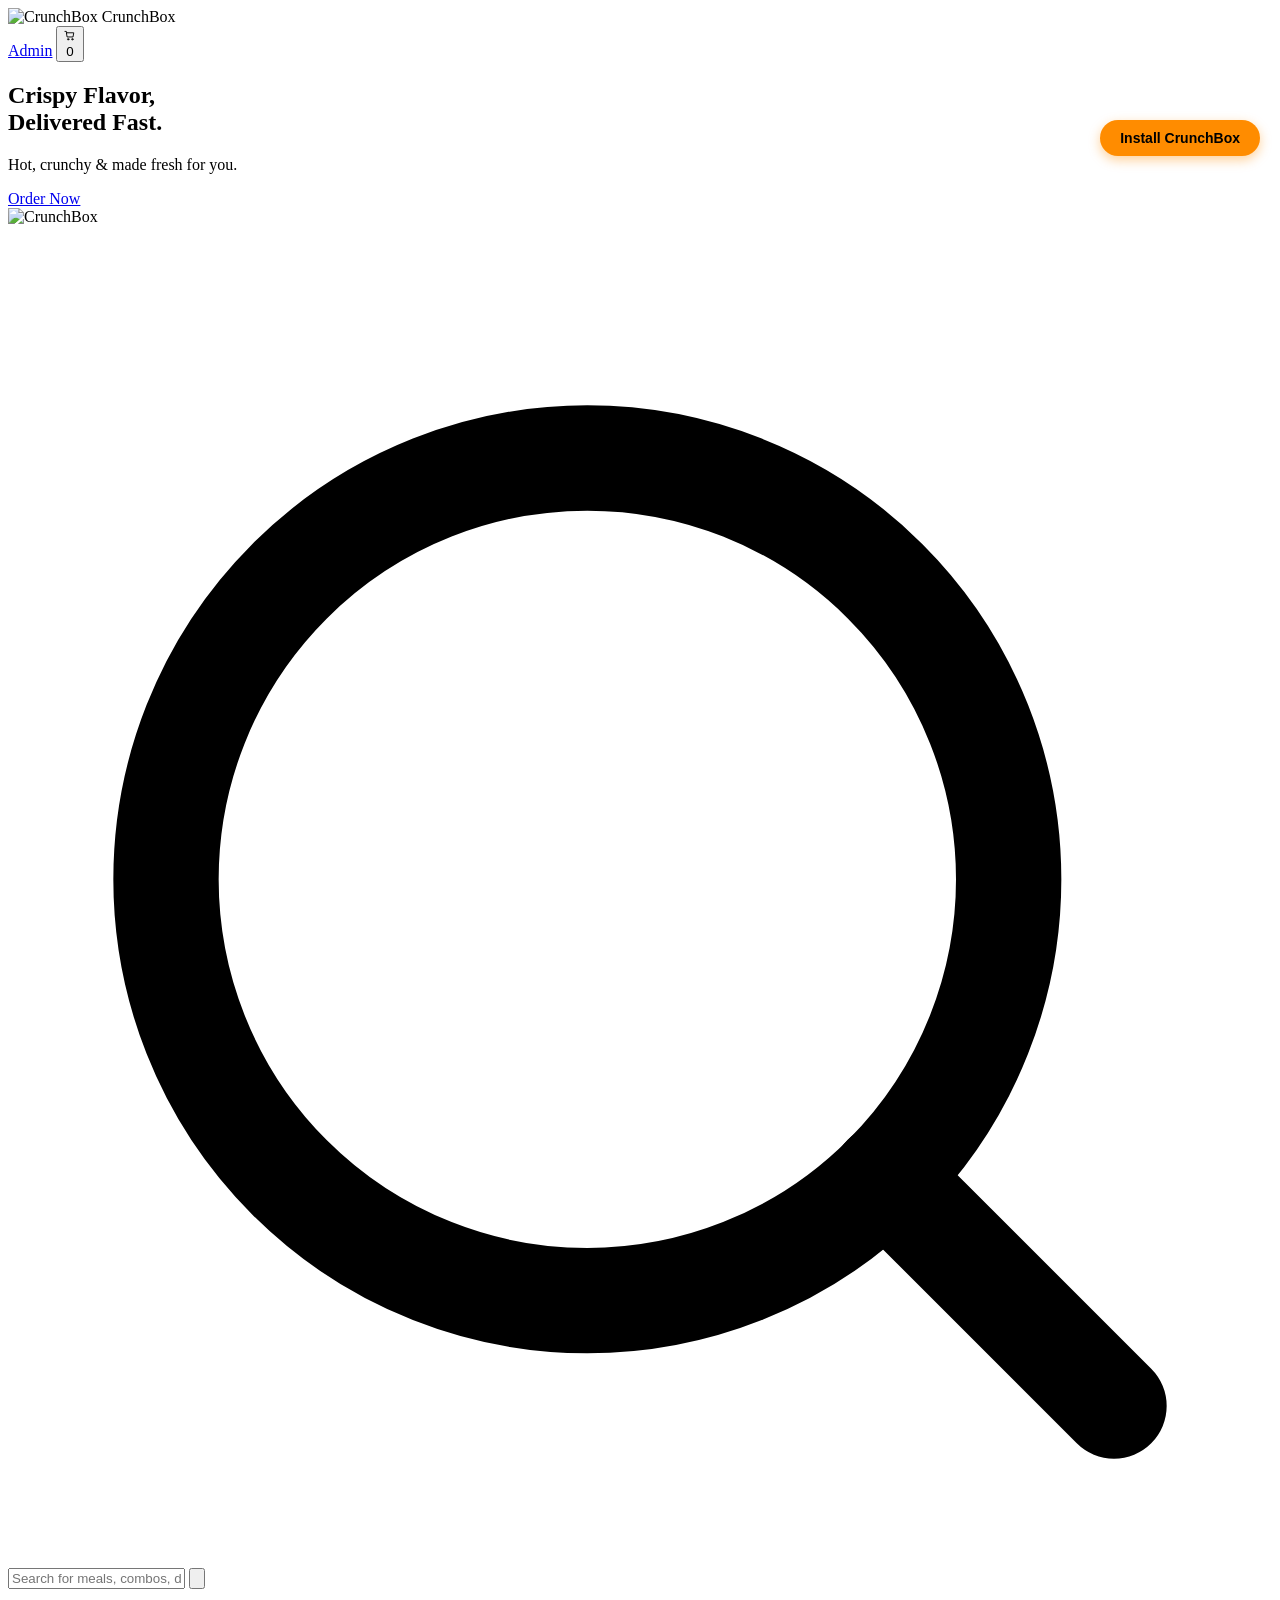
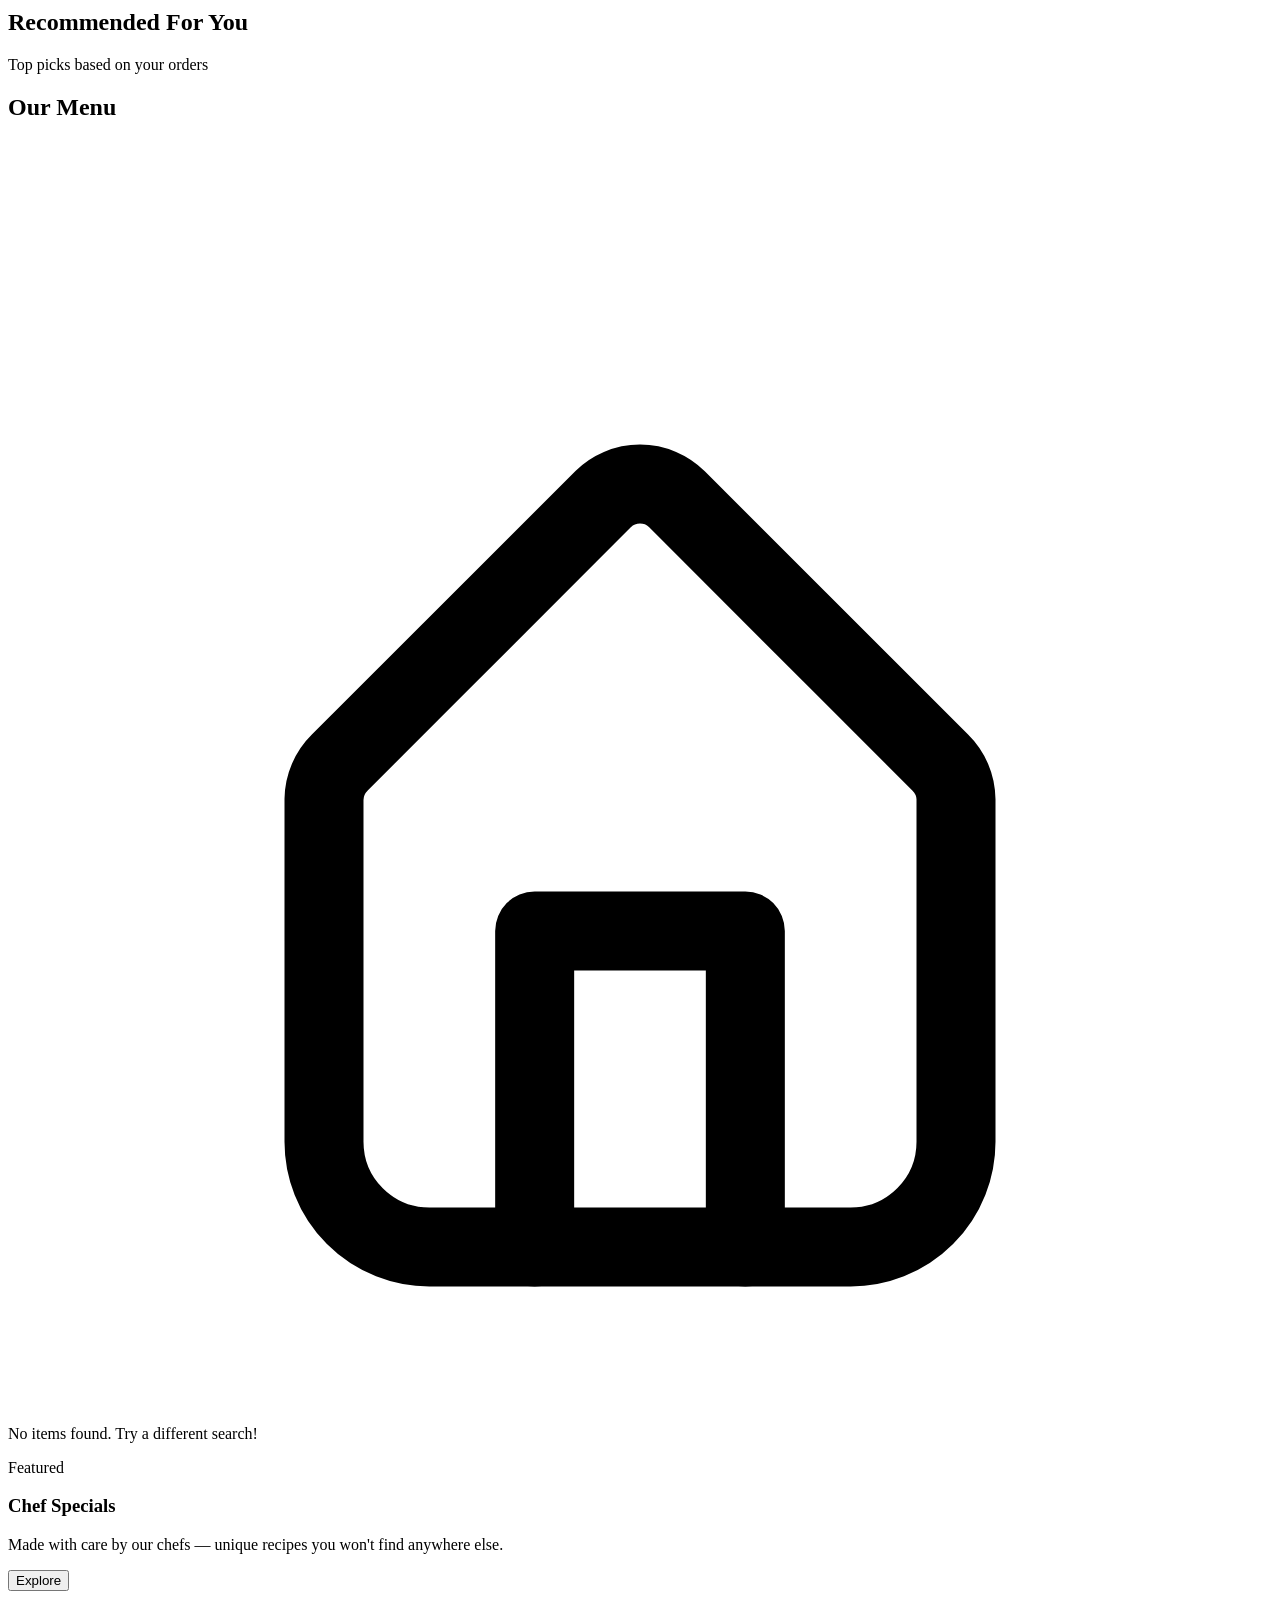
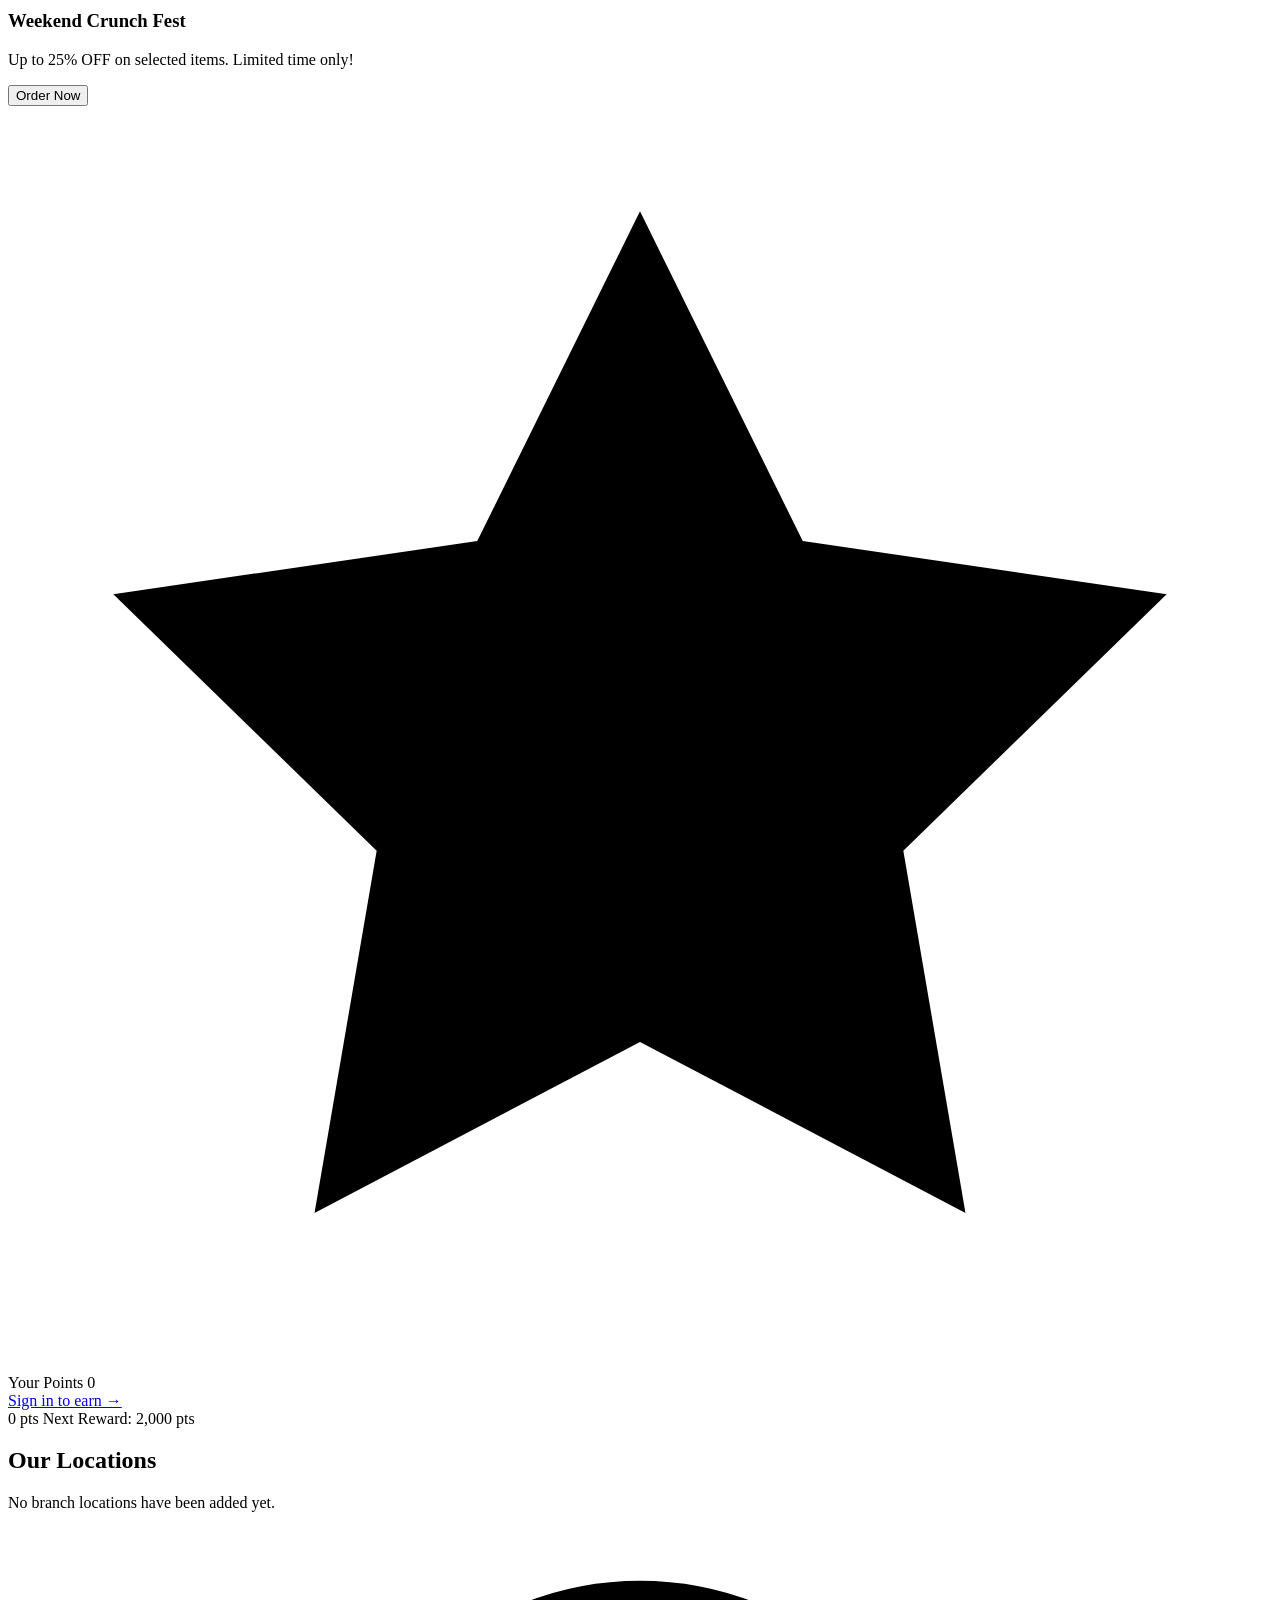
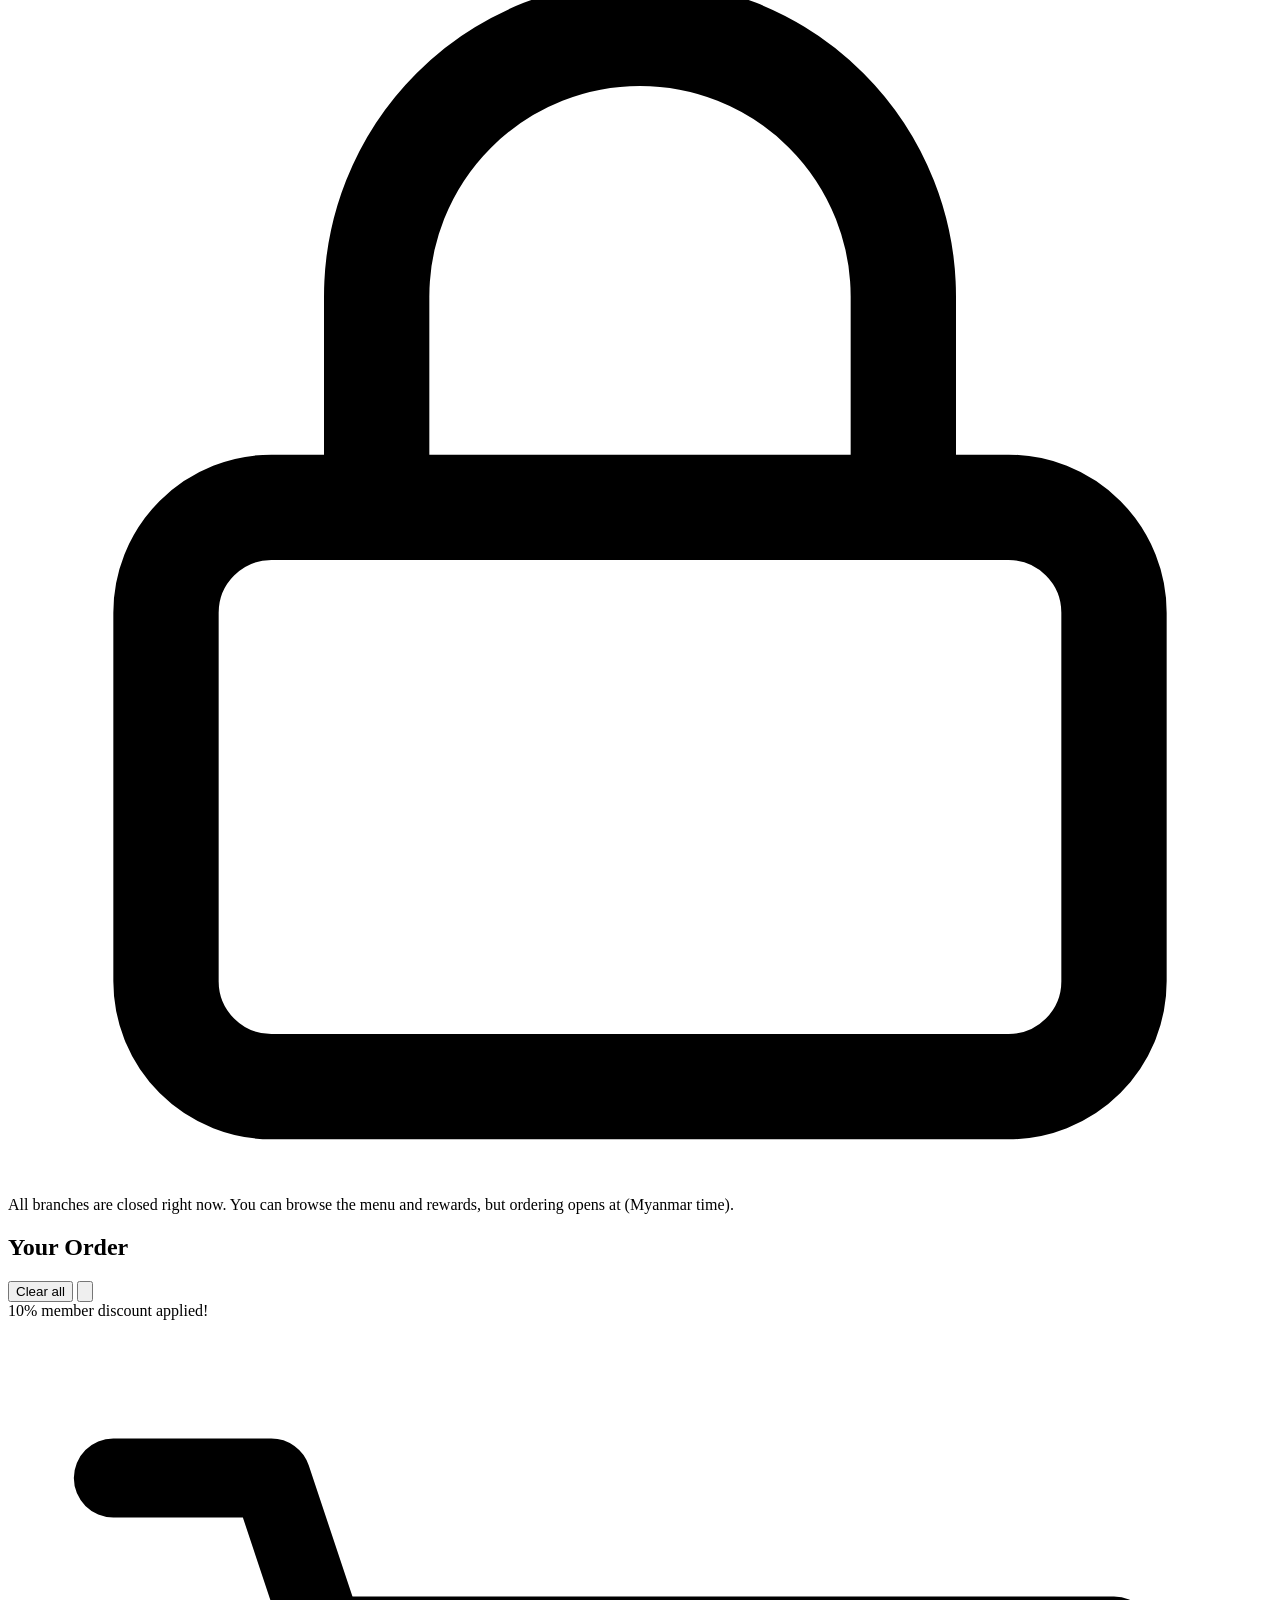
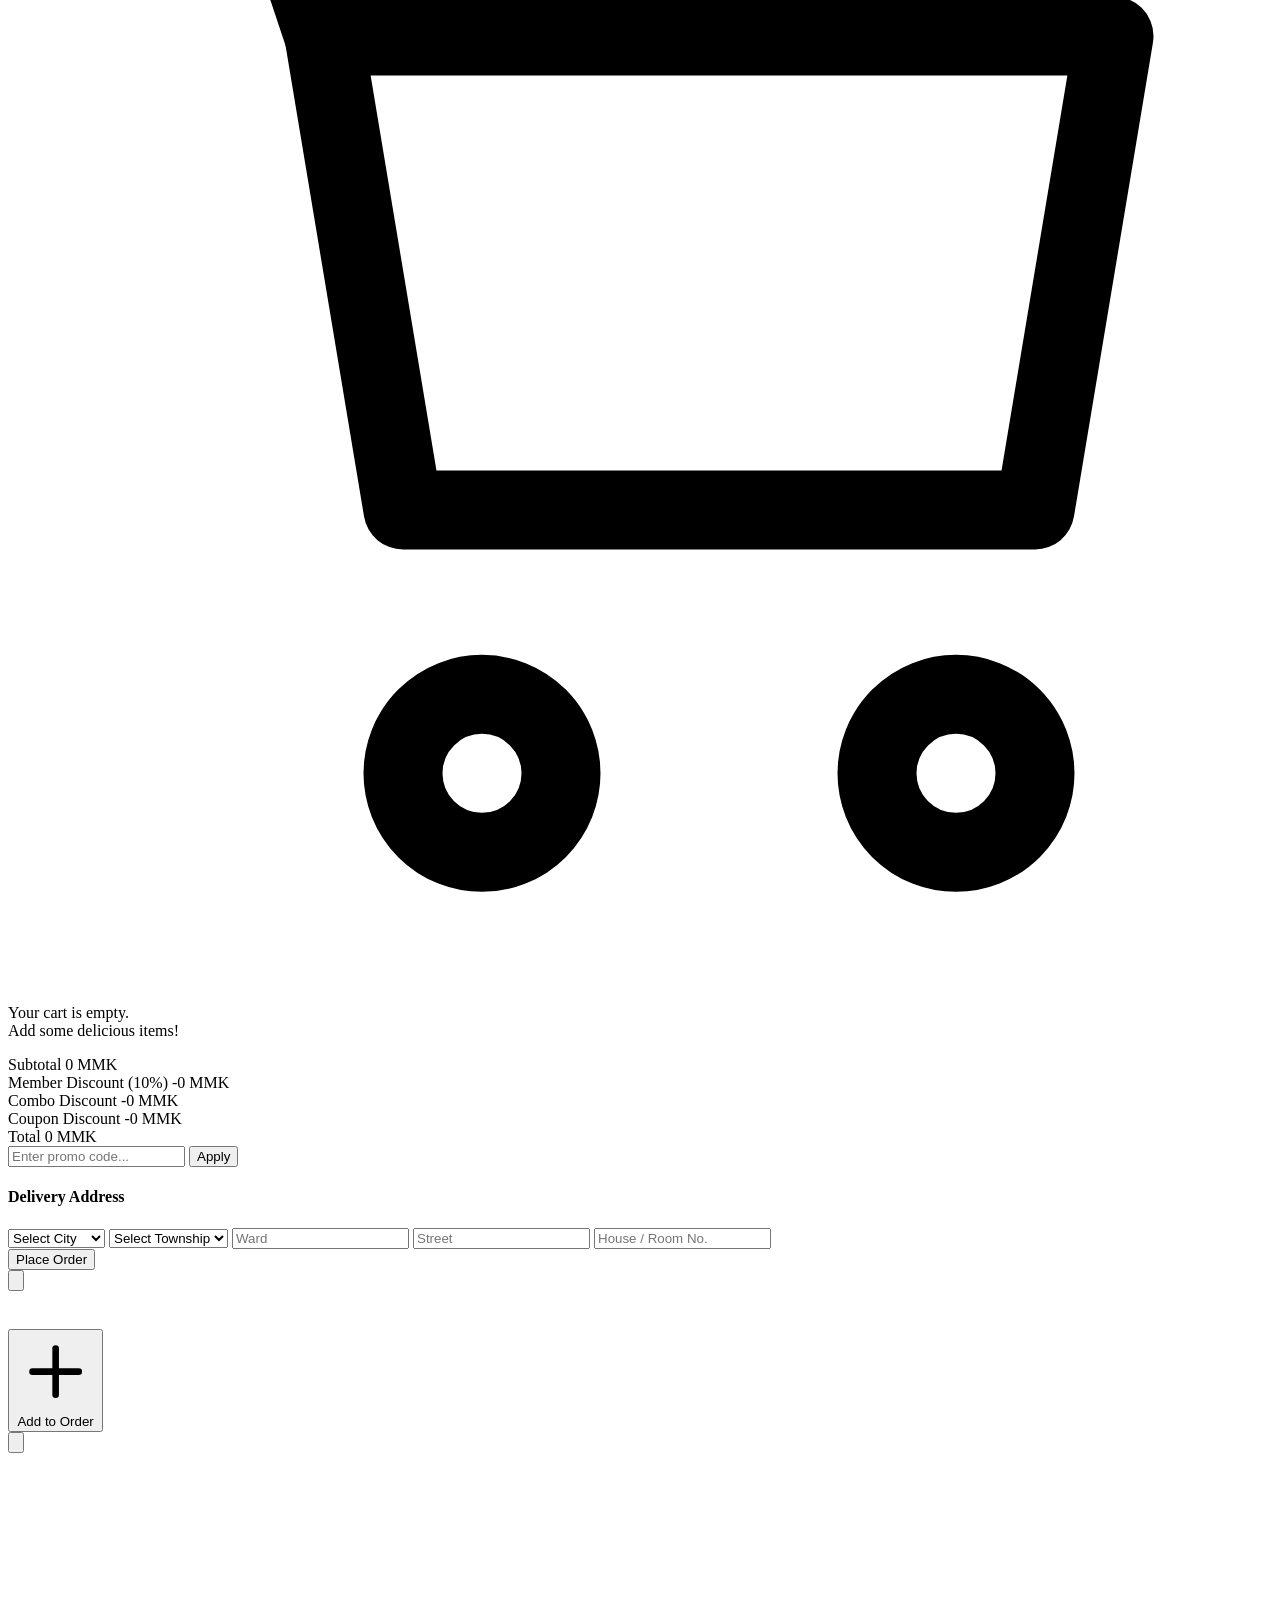
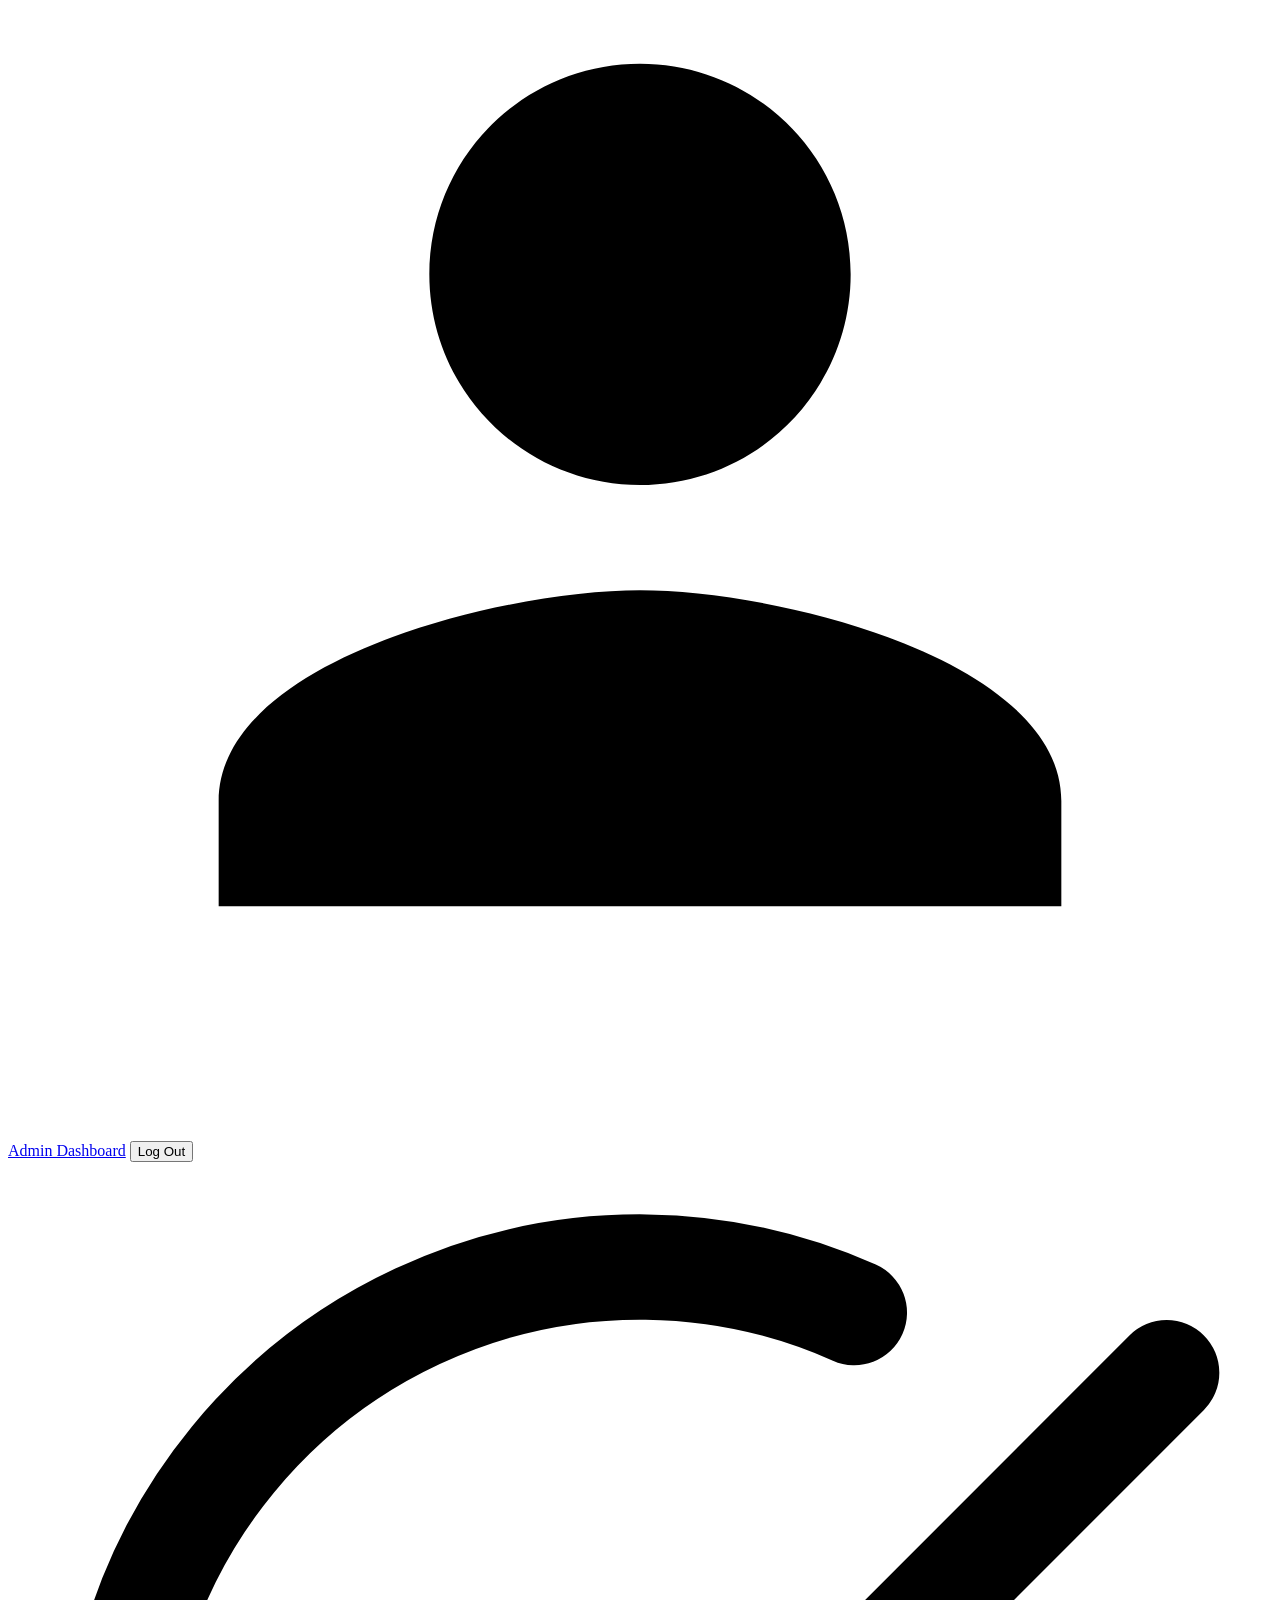
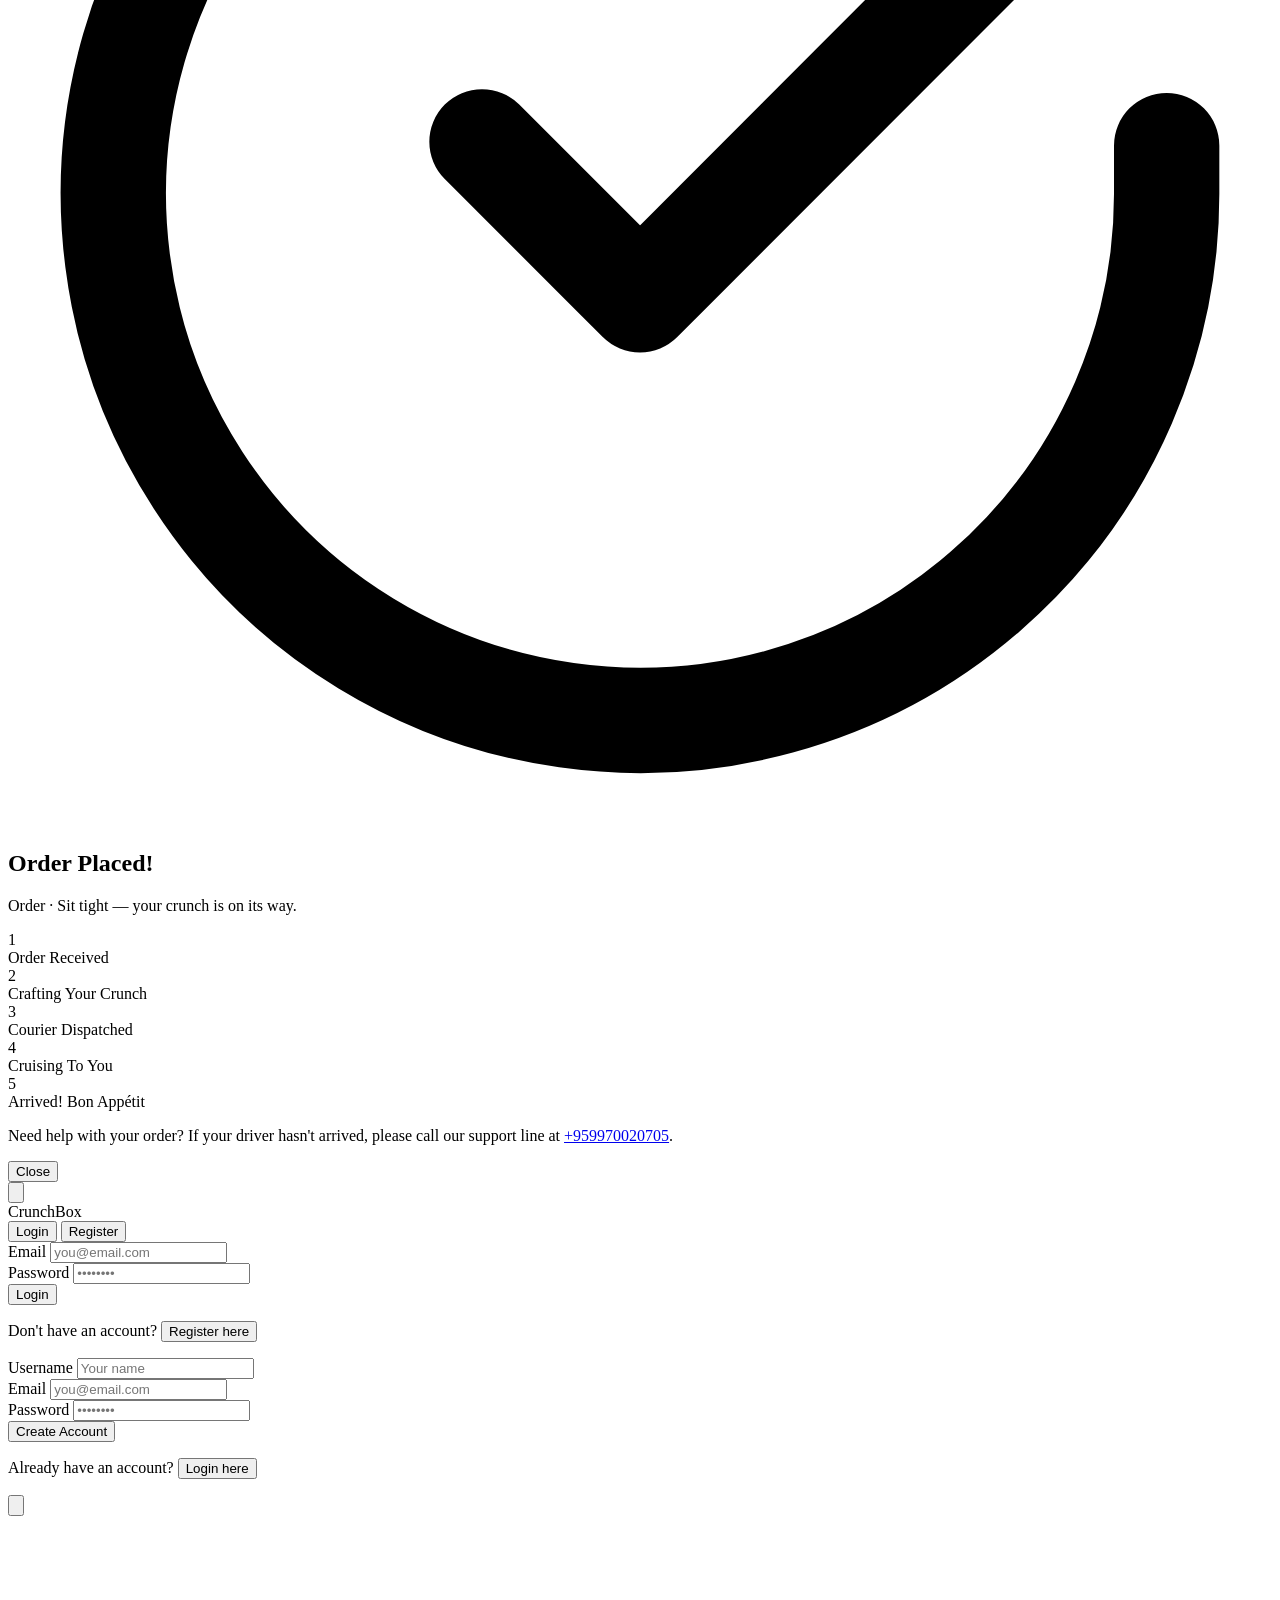
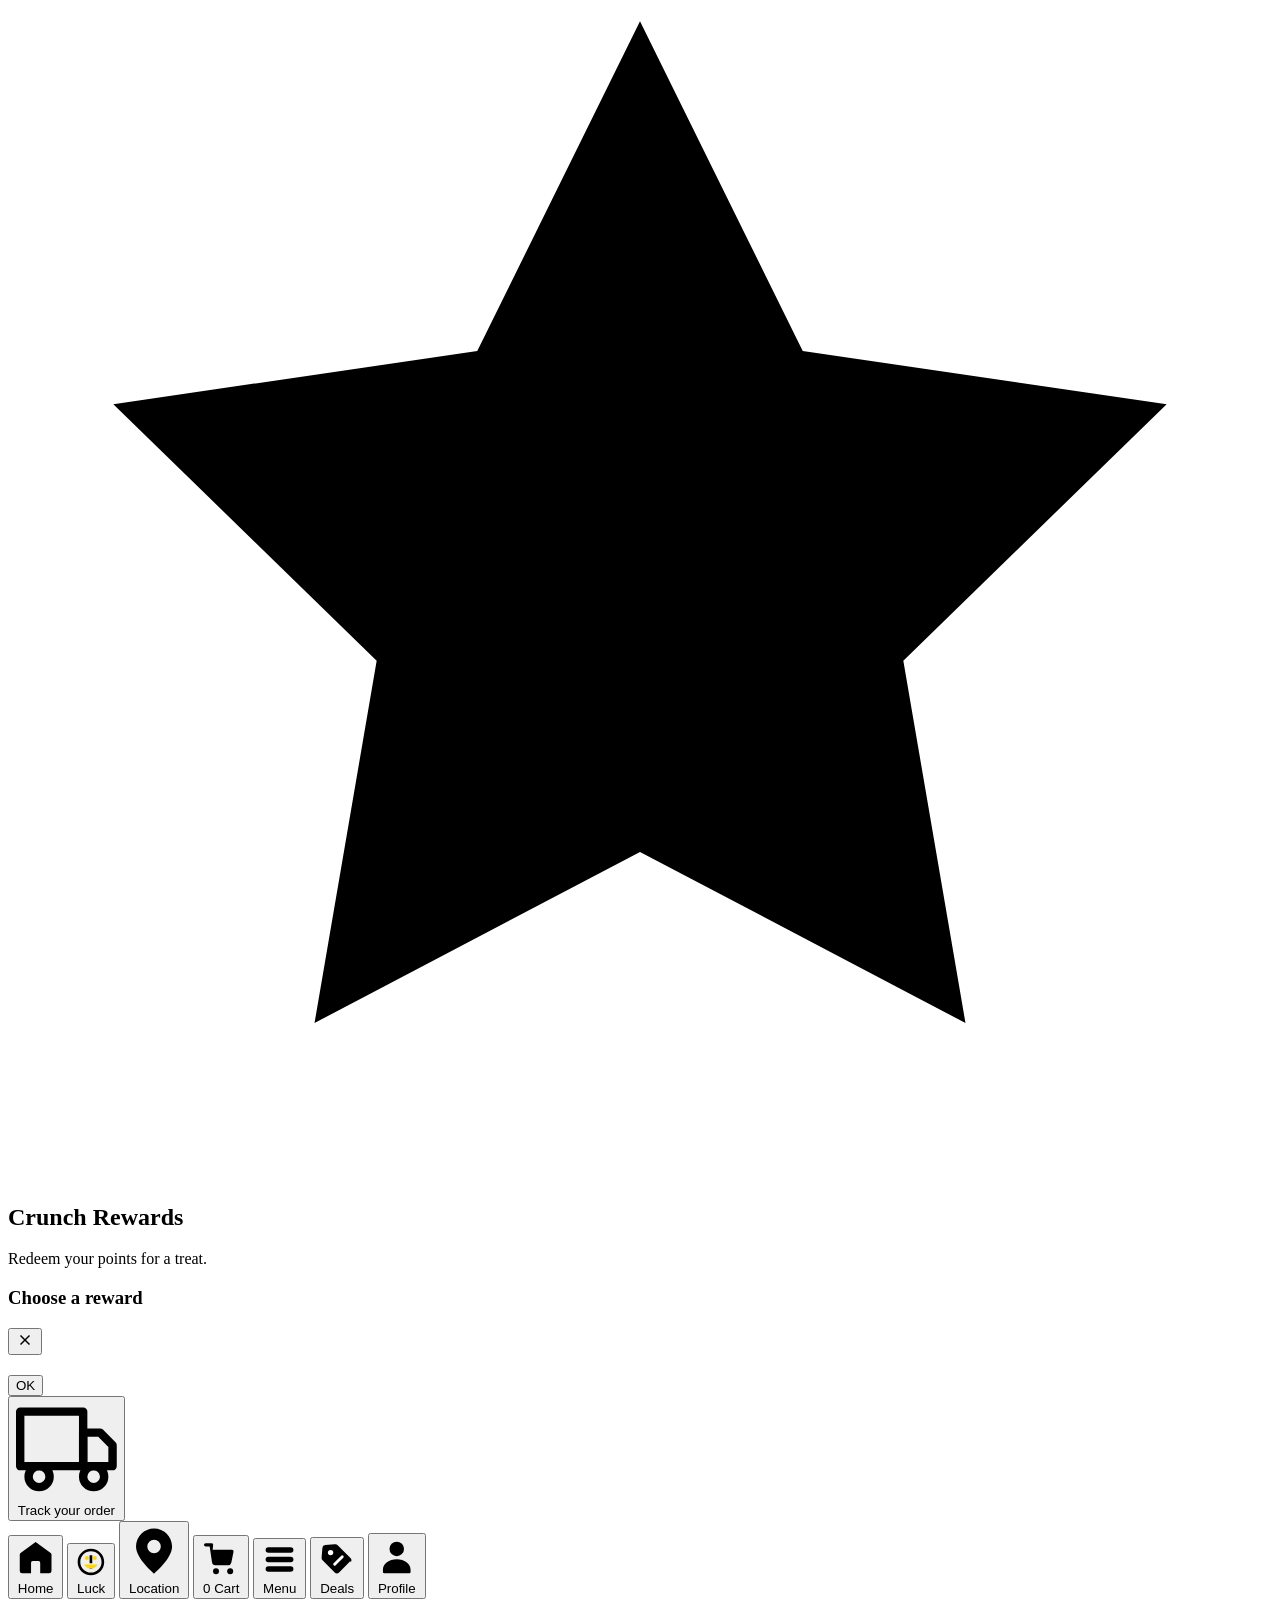
==== my-food-app/frontend/templates/index.html @ 40b413ca "Redesign mobile nav icons: filled style, Deals as true discount tag" ====
<!DOCTYPE html>
<html lang="en">

<head>
  <meta charset="UTF-8" />
  <meta name="viewport" content="width=device-width, initial-scale=1.0" />
  <title>CrunchBox - Crispy Flavor, Delivered Fast</title>
  <link rel="preconnect" href="https://fonts.googleapis.com" />
  <link rel="preconnect" href="https://fonts.gstatic.com" crossorigin />
  <link
    href="https://fonts.googleapis.com/css2?family=Outfit:wght@400;500;600;700;800;900&family=Poppins:wght@400;500;600;700;800&display=swap"
    rel="stylesheet" />
  <link rel="stylesheet" href="/static/css/main.css?v=13" />
  <link rel="stylesheet" href="/static/css/components.css?v=7" />
  <link rel="stylesheet" href="/static/css/storefront-customization.css?v=7" />
  <link rel="stylesheet" href="/static/css/brand-theme.css?v=13" />
  <link rel="icon" type="image/svg+xml" href="/static/images/icons/crunchbox-logo.svg" />
  <link rel="apple-touch-icon" href="/static/images/icons/icon-192x192.png" />
<link rel="manifest" href="/manifest.json" />
  <meta name="theme-color" content="#FF8C00" />
  <meta name="mobile-web-app-capable" content="yes" />
  <meta name="apple-mobile-web-app-capable" content="yes" />
  <meta name="apple-mobile-web-app-title" content="CrunchBox" />
  <meta name="apple-mobile-web-app-status-bar-style" content="default" />
</head>

<body>

  <!-- ═══════════════════════════════════════════════════
       TOP HEADER BAR
  ═══════════════════════════════════════════════════ -->
  <header class="app-header">
    <div class="shop-logo-area">
      <img id="shop-logo" alt="CrunchBox" src="/static/images/icons/crunchbox-logo.svg" />
      <span id="shop-name" class="shop-name-text" style="color: var(--white);">CrunchBox</span>
    </div>

    <div class="header-right">
      <a id="admin-dashboard-link" class="admin-shortcut hidden" href="/admin">Admin</a>
      <button id="cart-btn" class="cart-btn" aria-label="Open cart">
        <svg class="cart-icon" viewBox="0 0 24 24" fill="none" stroke="currentColor" stroke-width="2"
          stroke-linecap="round" stroke-linejoin="round">
          <path d="M6 6h15l-1.5 9h-12z"></path>
          <circle cx="9" cy="20" r="1.5"></circle>
          <circle cx="18" cy="20" r="1.5"></circle>
          <path d="M6 6L5 3H2"></path>
        </svg>
        <span class="cart-badge" id="cart-count">0</span>
      </button>
    </div>
  </header>

  <!-- ═══════════════════════════════════════════════════
       HERO SECTION
  ═══════════════════════════════════════════════════ -->
  <section class="hero-section" id="hero">
    <div class="hero-content">
      <div class="hero-text">
        <h1 class="hero-heading" id="hero-heading">
          Crispy Flavor,<br />Delivered Fast.
        </h1>
        <p class="hero-subtext" id="hero-subtext">Hot, crunchy &amp; made fresh for you.</p>
        <a href="#menu-section" class="btn-order-now hero-cta" id="order-now-btn">
          Order Now
        </a>
      </div>
      <div class="hero-logo-wrap" id="hero-logo-wrap">
        <img src="/static/images/icons/crunchbox-logo.svg" alt="CrunchBox" class="hero-logo" id="hero-logo" />
        <div class="hero-glow"></div>
      </div>
    </div>
    <div class="hero-wave">
      <svg viewBox="0 0 1440 80" xmlns="http://www.w3.org/2000/svg" preserveAspectRatio="none">
        <path d="M0,40 C360,80 1080,0 1440,40 L1440,80 L0,80 Z" fill="#ffffff" />
      </svg>
    </div>
  </section>

  <!-- ═══════════════════════════════════════════════════
       SEARCH BAR
  ═══════════════════════════════════════════════════ -->
  <div class="search-container" id="search-container">
    <div class="search-pill">
      <svg class="search-icon-left" viewBox="0 0 24 24" fill="none" stroke="currentColor" stroke-width="2"
        stroke-linecap="round" stroke-linejoin="round">
        <circle cx="11" cy="11" r="8"></circle>
        <path d="m21 21-4.35-4.35"></path>
      </svg>
      <input id="search-input" type="text" placeholder="Search for meals, combos, drinks..." autocomplete="off" />
      <button class="search-filter-btn" id="filter-btn" aria-label="Filter">
        <svg viewBox="0 0 24 24" fill="none" stroke="currentColor" stroke-width="2" stroke-linecap="round"
          stroke-linejoin="round">
          <path d="M22 3H2l8 9.46V19l4 2v-8.54L22 3z"></path>
        </svg>
      </button>
    </div>
  </div>

  <!-- ═══════════════════════════════════════════════════
       RECOMMENDED SECTION (above tabs)
  ═══════════════════════════════════════════════════ -->
  <section class="recommended-section" id="recommended-section">
    <div class="section-header">
      <h2 class="section-title">Recommended For You</h2>
      <span class="section-subtitle">Top picks based on your orders</span>
    </div>
    <div class="recommended-grid" id="recommended-grid"></div>
  </section>

  <!-- ═══════════════════════════════════════════════════
       CATEGORY TABS
  ═══════════════════════════════════════════════════ -->
  <div class="category-tabs-wrap">
    <div class="category-tabs" id="category-tabs">
      <div class="tab-skeleton"></div>
      <div class="tab-skeleton"></div>
      <div class="tab-skeleton"></div>
      <div class="tab-skeleton"></div>
    </div>
  </div>

  <!-- ═══════════════════════════════════════════════════
       MENU SECTION
  ═══════════════════════════════════════════════════ -->
  <section class="menu-section" id="menu-section">
    <div class="section-header">
      <h2 class="section-title">Our Menu</h2>
      <span class="section-subtitle" id="menu-count-label"></span>
    </div>
    <!-- Playlists (sub-tab slideshows) injected here -->
    <div id="playlists-container"></div>
    <div class="menu-grid" id="menu-grid">
      <div class="menu-card-skeleton"></div>
      <div class="menu-card-skeleton"></div>
      <div class="menu-card-skeleton"></div>
      <div class="menu-card-skeleton"></div>
    </div>
    <div class="no-results hidden" id="no-results">
      <svg class="no-results-icon" viewBox="0 0 24 24" fill="none" stroke="currentColor" stroke-width="1.5"
        stroke-linecap="round" stroke-linejoin="round">
        <path d="M8 21h8a2 2 0 0 0 2-2v-6.5a1 1 0 0 0-.3-.7l-5-5a1 1 0 0 0-1.4 0l-5 5a1 1 0 0 0-.3.7V19a2 2 0 0 0 2 2z">
        </path>
        <path d="M10 21v-6h4v6"></path>
      </svg>
      <p>No items found. Try a different search!</p>
    </div>
  </section>

  <!-- ═══════════════════════════════════════════════════
       PROMOTIONAL BANNERS
  ═══════════════════════════════════════════════════ -->
  <section class="promo-section">
    <div class="promo-card promo-card--dark" id="featured-promo-card">
      <div class="promo-text">
        <span class="promo-eyebrow">Featured</span>
        <h3 class="promo-title" id="featured-promo-title">Chef Specials</h3>
        <p class="promo-desc" id="featured-promo-text">Made with care by our chefs — unique recipes you won't find
          anywhere else.</p>
        <button class="btn-secondary promo-btn"
          onclick="document.getElementById('search-input').value='special'; document.getElementById('search-input').dispatchEvent(new Event('input'))">Explore</button>
      </div>
    </div>
    <div class="promo-card promo-card--orange" id="deal-promo-card">
      <h3 class="promo-title promo-title--white" id="deal-promo-title">Weekend Crunch Fest</h3>
      <p class="promo-desc promo-desc--white" id="deal-promo-text">Up to 25% OFF on selected items. Limited time only!
      </p>
      <button class="btn-dark promo-btn" id="deal-promo-button">Order Now</button>
    </div>
  </section>

  <!-- ═══════════════════════════════════════════════════
       REWARDS PANEL
  ═══════════════════════════════════════════════════ -->
  <div class="rewards-panel" id="rewards-panel">
    <div class="rewards-top">
      <div class="rewards-left">
        <svg class="rewards-star" viewBox="0 0 24 24" fill="currentColor">
          <path d="M12 2l3.09 6.26L22 9.27l-5 4.87 1.18 6.88L12 17.77l-6.18 3.25L7 14.14 2 9.27l6.91-1.01L12 2z" />
        </svg>
        <div class="rewards-info">
          <span class="rewards-label">Your Points</span>
          <span class="rewards-points" id="rewards-points">0</span>
        </div>
      </div>
      <a href="#" class="rewards-link" id="view-rewards-link">Sign in to earn →</a>
    </div>
    <div class="rewards-progress-wrap">
      <div class="progress-bar-track">
        <div class="progress-bar-fill" id="rewards-fill" style="width: 0%"></div>
      </div>
      <div class="rewards-milestone">
        <span class="rewards-current" id="rewards-current-label">0 pts</span>
        <span class="rewards-next" id="rewards-next-label">Next Reward: 2,000 pts</span>
      </div>
    </div>
  </div>

  <!-- ═══════════════════════════════════════════════════
       STORE LOCATIONS
  ═══════════════════════════════════════════════════ -->
  <section class="store-locations-section" id="store-locations-section">
    <div class="section-header">
      <h2 class="section-title">Our Locations</h2>
      <span class="section-subtitle" id="locations-count-label"></span>
    </div>
    <div class="store-locations-grid" id="store-locations-grid"></div>
    <p class="store-locations-empty hidden" id="store-locations-empty">No branch locations have been added yet.</p>
    <p class="store-locations-closed-note hidden" id="closed-ordering-note">
      <svg viewBox="0 0 24 24" fill="none" stroke="currentColor" stroke-width="2" stroke-linecap="round"
        stroke-linejoin="round">
        <rect x="3" y="11" width="18" height="11" rx="2" ry="2"></rect>
        <path d="M7 11V7a5 5 0 0 1 10 0v4"></path>
      </svg>
      All branches are closed right now. You can browse the menu and rewards, but ordering opens at <span
        id="closed-opens-at"></span> (Myanmar time).
    </p>
  </section>

  <!-- ═══════════════════════════════════════════════════
       CART SIDEBAR / DRAWER
  ═══════════════════════════════════════════════════ -->
  <div class="cart-overlay hidden" id="cart-overlay"></div>
  <div id="cart-sidebar" class="cart-sidebar hidden">
    <div class="cart-header">
      <h2 class="cart-title">Your Order</h2>
      <div class="cart-header-actions">
        <button class="cart-clear-btn" id="cart-clear-btn" type="button">Clear all</button>
        <button class="cart-close-btn" id="cart-close-btn" aria-label="Close cart">
          <svg viewBox="0 0 24 24" fill="none" stroke="currentColor" stroke-width="2" stroke-linecap="round"
            stroke-linejoin="round">
            <path d="M18 6 6 18"></path>
            <path d="m6 6 12 12"></path>
          </svg>
        </button>
      </div>
    </div>

    <div class="cart-scroll-area" id="cart-scroll-area">
      <div class="member-discount-note hidden" id="member-discount-note">
        10% member discount applied!
      </div>
      <div id="cart-items" class="cart-items-list">
        <div class="cart-empty" id="cart-empty">
          <svg class="cart-empty-icon" viewBox="0 0 24 24" fill="none" stroke="currentColor" stroke-width="1.5"
            stroke-linecap="round" stroke-linejoin="round">
            <path d="M6 6h15l-1.5 9h-12z"></path>
            <circle cx="9" cy="20" r="1.5"></circle>
            <circle cx="18" cy="20" r="1.5"></circle>
            <path d="M6 6L5 3H2"></path>
          </svg>
          <p>Your cart is empty.<br />Add some delicious items!</p>
        </div>
      </div>

      <div class="cart-summary" id="cart-summary">
        <div class="cart-summary-row">
          <span>Subtotal</span>
          <span id="cart-subtotal">0 MMK</span>
        </div>
        <div class="cart-summary-row discount-row hidden" id="member-discount-row">
          <span>Member Discount (10%)</span>
          <span id="member-discount-amt" class="text-success">-0 MMK</span>
        </div>
        <div class="cart-summary-row discount-row hidden" id="combo-discount-row">
          <span>Combo Discount</span>
          <span id="combo-discount-amt" class="text-success">-0 MMK</span>
        </div>
        <div class="cart-summary-row discount-row hidden" id="coupon-discount-row">
          <span>Coupon Discount</span>
          <span id="coupon-discount-amt" class="text-success">-0 MMK</span>
        </div>
        <div class="cart-summary-row cart-total-row">
          <span>Total</span>
          <span id="cart-total" class="cart-total-amt">0 MMK</span>
        </div>
      </div>

      <div class="coupon-section">
        <div class="coupon-input-wrap">
          <input id="coupon-input" type="text" placeholder="Enter promo code..." />
          <button class="btn-primary coupon-apply-btn" id="coupon-apply-btn">Apply</button>
        </div>
        <span class="coupon-status" id="coupon-status"></span>
      </div>

      <div class="address-section">
        <h4 class="address-title">Delivery Address</h4>
        <div class="address-selects">
          <select id="addr-city" class="addr-select">
            <option value="">Select City</option>
            <option value="Yangon">Yangon</option>
            <option value="Mandalay">Mandalay</option>
            <option value="Naypyidaw">Naypyidaw</option>
            <option value="Bago">Bago</option>
            <option value="Mawlamyine">Mawlamyine</option>
          </select>
          <select id="addr-township" class="addr-select">
            <option value="">Select Township</option>
          </select>
          <input id="addr-ward" type="text" class="addr-input" placeholder="Ward" maxlength="100" />
          <input id="addr-street" type="text" class="addr-input" placeholder="Street" maxlength="160" />
          <input id="addr-house" type="text" class="addr-input" placeholder="House / Room No." />
        </div>
      </div>
    </div>

    <button class="btn-primary checkout-btn" id="checkout-btn">
      Place Order
    </button>
  </div>

  <!-- ═══════════════════════════════════════════════════
       PRODUCT DETAIL MODAL
  ═══════════════════════════════════════════════════ -->
  <div id="product-modal" class="modal hidden">
    <div class="modal-backdrop" id="product-modal-backdrop"></div>
    <div class="modal-box product-modal-box">
      <button class="modal-close-x" id="product-modal-close-x" type="button" aria-label="Close">
        <svg viewBox="0 0 24 24" fill="none" stroke="currentColor" stroke-width="2" stroke-linecap="round"
          stroke-linejoin="round">
          <path d="M18 6 6 18"></path>
          <path d="m6 6 12 12"></path>
        </svg>
      </button>
      <div class="product-modal-media">
        <img id="product-modal-img" src="" alt="" />
      </div>
      <div class="product-modal-body">
        <div class="product-modal-badges" id="product-modal-badges"></div>
        <h2 class="product-modal-name" id="product-modal-name"></h2>
        <p class="product-modal-desc" id="product-modal-desc"></p>
        <div class="product-modal-meta">
          <span class="product-modal-price" id="product-modal-price"></span>
          <span class="product-modal-points" id="product-modal-points"></span>
        </div>
        <button class="btn-primary product-modal-add" id="product-modal-add" type="button">
          <svg viewBox="0 0 24 24" fill="none" stroke="currentColor" stroke-width="2" stroke-linecap="round"
            stroke-linejoin="round">
            <path d="M12 5v14"></path>
            <path d="M5 12h14"></path>
          </svg>
          Add to Order
        </button>
      </div>
    </div>
  </div>

  <!-- ═══════════════════════════════════════════════════
       PROFILE MODAL
  ═══════════════════════════════════════════════════ -->
  <div id="profile-modal" class="modal hidden">
    <div class="modal-backdrop" id="profile-modal-backdrop"></div>
    <div class="modal-box profile-modal-box">
      <button class="modal-close-x" id="profile-modal-close-x" type="button" aria-label="Close">
        <svg viewBox="0 0 24 24" fill="none" stroke="currentColor" stroke-width="2" stroke-linecap="round"
          stroke-linejoin="round">
          <path d="M18 6 6 18"></path>
          <path d="m6 6 12 12"></path>
        </svg>
      </button>
      <div class="profile-modal-header">
        <div class="profile-avatar">
          <svg viewBox="0 0 24 24" fill="currentColor">
            <path
              d="M12 12c2.21 0 4-1.79 4-4s-1.79-4-4-4-4 1.79-4 4 1.79 4 4 4zm0 2c-2.67 0-8 1.34-8 4v2h16v-2c0-2.66-5.33-4-8-4z" />
          </svg>
        </div>
        <h2 class="profile-username" id="profile-username"></h2>
        <p class="profile-email" id="profile-email"></p>
      </div>
      <div class="profile-stats" id="profile-stats"></div>
      <div class="profile-actions">
        <a href="/admin" class="btn-primary profile-admin-btn hidden" id="profile-admin-btn">Admin Dashboard</a>
        <button class="btn-secondary profile-logout-btn" id="profile-logout-btn" type="button">Log Out</button>
      </div>
    </div>
  </div>

  <!-- ═══════════════════════════════════════════════════
       ORDER CONFIRMATION MODAL
  ═══════════════════════════════════════════════════ -->
  <div id="order-modal" class="modal hidden">
    <div class="modal-backdrop" id="order-modal-backdrop"></div>
    <div class="modal-box order-modal-box">
      <div class="order-confirm-header">
        <div class="order-confirm-icon">
          <svg viewBox="0 0 24 24" fill="none" stroke="currentColor" stroke-width="2" stroke-linecap="round"
            stroke-linejoin="round">
            <path d="M22 11.08V12a10 10 0 1 1-5.93-9.14"></path>
            <polyline points="22 4 12 14.01 9 11.01"></polyline>
          </svg>
        </div>
        <h2 class="order-confirm-title">Order Placed!</h2>
        <p class="order-confirm-sub">Order <span id="order-modal-id"></span> · Sit tight — your crunch is on its way.
        </p>
      </div>
      <div class="order-track-stages" id="order-track-stages">
        <div class="stage-card" id="stage-1">
          <div class="stage-icon-circle">1</div>
          <div class="stage-connector"></div>
          <div class="stage-info">
            <span class="stage-title">Order Received</span>
          </div>
        </div>
        <div class="stage-card pending" id="stage-2">
          <div class="stage-icon-circle">2</div>
          <div class="stage-connector"></div>
          <div class="stage-info">
            <span class="stage-title">Crafting Your Crunch</span>
          </div>
        </div>
        <div class="stage-card pending" id="stage-3">
          <div class="stage-icon-circle">3</div>
          <div class="stage-connector"></div>
          <div class="stage-info">
            <span class="stage-title">Courier Dispatched</span>
          </div>
        </div>
        <div class="stage-card pending" id="stage-4">
          <div class="stage-icon-circle">4</div>
          <div class="stage-connector"></div>
          <div class="stage-info">
            <span class="stage-title">Cruising To You</span>
          </div>
        </div>
        <div class="stage-card pending" id="stage-5">
          <div class="stage-icon-circle">5</div>
          <div class="stage-connector stage-connector--last"></div>
          <div class="stage-info">
            <span class="stage-title">Arrived! Bon Appétit</span>
          </div>
        </div>
      </div>
      <div class="order-special-request hidden" id="order-special-request"></div>
      <div class="order-receipt-items" id="order-receipt-items"></div>
      <div class="order-support-box hidden" id="order-support-box">
        <p>Need help with your order? If your driver hasn't arrived, please call our support line at <a
            class="support-phone" href="tel:+959970020705">+959970020705</a>.</p>
      </div>
      <button class="btn-secondary order-modal-close" id="order-modal-close">Close</button>
    </div>
  </div>

  <!-- ═══════════════════════════════════════════════════
       AUTH MODAL
  ═══════════════════════════════════════════════════ -->
  <div id="auth-modal" class="modal hidden">
    <div class="modal-backdrop" id="auth-modal-backdrop"></div>
    <div class="modal-box auth-modal-box">
      <button class="modal-close-x" id="auth-modal-close-x" type="button" aria-label="Close">
        <svg viewBox="0 0 24 24" fill="none" stroke="currentColor" stroke-width="2" stroke-linecap="round"
          stroke-linejoin="round">
          <path d="M18 6 6 18"></path>
          <path d="m6 6 12 12"></path>
        </svg>
      </button>
      <div class="auth-logo">
        <span class="auth-logo-text">CrunchBox</span>
      </div>
      <div class="modal-tabs">
        <button class="modal-tab active" id="login-tab" data-tab="login">Login</button>
        <button class="modal-tab" id="register-tab" data-tab="register">Register</button>
      </div>

      <form class="auth-form" id="login-form">
        <div class="form-group">
          <label class="form-label" for="login-email">Email</label>
          <input class="form-input" id="login-email" type="email" placeholder="you@email.com" required />
        </div>
        <div class="form-group">
          <label class="form-label" for="login-password">Password</label>
          <input class="form-input" id="login-password" type="password" placeholder="••••••••" required />
        </div>
        <button type="submit" class="btn-primary auth-submit-btn">Login</button>
        <p class="auth-switch-text">Don't have an account? <button type="button" class="auth-switch-link"
            data-tab="register">Register here</button></p>
      </form>

      <form class="auth-form hidden" id="register-form">
        <div class="form-group">
          <label class="form-label" for="reg-username">Username</label>
          <input class="form-input" id="reg-username" type="text" placeholder="Your name" required />
        </div>
        <div class="form-group">
          <label class="form-label" for="reg-email">Email</label>
          <input class="form-input" id="reg-email" type="email" placeholder="you@email.com" required />
        </div>
        <div class="form-group">
          <label class="form-label" for="reg-password">Password</label>
          <input class="form-input" id="reg-password" type="password" placeholder="••••••••" required />
        </div>
        <button type="submit" class="btn-primary auth-submit-btn">Create Account</button>
        <p class="auth-switch-text">Already have an account? <button type="button" class="auth-switch-link"
            data-tab="login">Login here</button></p>
      </form>
    </div>
  </div>

  <div id="rewards-modal" class="modal hidden">
    <div class="modal-backdrop" id="rewards-modal-backdrop"></div>
    <div class="modal-box rewards-modal-box" role="dialog" aria-modal="true" aria-labelledby="rewards-modal-title">
      <button class="modal-close-x" id="rewards-modal-close" type="button" aria-label="Close rewards">
        <svg viewBox="0 0 24 24" fill="none" stroke="currentColor" stroke-width="2" stroke-linecap="round"
          stroke-linejoin="round">
          <path d="M18 6 6 18"></path>
          <path d="m6 6 12 12"></path>
        </svg>
      </button>
      <div class="rewards-modal-header">
        <svg class="rewards-star" viewBox="0 0 24 24" fill="currentColor">
          <path d="M12 2l3.09 6.26L22 9.27l-5 4.87 1.18 6.88L12 17.77l-6.18 3.25L7 14.14 2 9.27l6.91-1.01L12 2z" />
        </svg>
        <h2 id="rewards-modal-title">Crunch Rewards</h2>
        <p id="rewards-modal-points">Redeem your points for a treat.</p>
      </div>
      <div id="rewards-active-list" class="rewards-list"></div>
      <h3 class="rewards-section-title">Choose a reward</h3>
      <div id="rewards-catalog" class="rewards-list"></div>
      <p id="rewards-modal-status" class="rewards-modal-status" role="status"></p>
    </div>
  </div>

  <!-- ═══════════════════════════════════════════════════
       ALERT MODAL (OK-only dismissal)
  ═══════════════════════════════════════════════════ -->

  <div id="playlist-modal" class="modal hidden">
    <div class="modal-backdrop" id="playlist-modal-backdrop"></div>
    <div class="modal-box playlist-modal-box" role="dialog" aria-modal="true" aria-labelledby="playlist-modal-title">
      <button class="modal-close-x" id="playlist-modal-close-x" type="button" aria-label="Close">
        <svg viewBox="0 0 24 24" width="18" height="18" fill="none" stroke="currentColor" stroke-width="2"><line x1="18" y1="6" x2="6" y2="18"/><line x1="6" y1="6" x2="18" y2="18"/></svg>
      </button>
      <div class="playlist-modal-header">
        <h2 id="playlist-modal-title"></h2>
        <p id="playlist-modal-subtitle"></p>
      </div>
      <div class="playlist-modal-grid" id="playlist-modal-grid"></div>
    </div>
  </div>

  <div id="alert-modal" class="modal hidden">
    <div class="modal-backdrop"></div>
    <div class="modal-box alert-modal-box" role="alertdialog" aria-modal="true" aria-labelledby="alert-modal-message">
      <p id="alert-modal-message" class="alert-modal-message"></p>
      <button class="btn-primary alert-modal-ok" id="alert-modal-ok" type="button">OK</button>
    </div>
  </div>

  <!-- ═══════════════════════════════════════════════════
       TOAST CONTAINER
  ═══════════════════════════════════════════════════ -->
  <div id="toast-container" class="toast-container"></div>

  <!-- ═══════════════════════════════════════════════════
       FLOATING TRACK-ORDER SHORTCUT (saved orders only)
  ═══════════════════════════════════════════════════ -->
  <button id="track-order-fab" class="track-order-fab hidden" type="button">
    <svg class="track-order-fab-icon" viewBox="0 0 24 24" fill="none" stroke="currentColor" stroke-width="2"
      stroke-linecap="round" stroke-linejoin="round">
      <rect x="1" y="3" width="15" height="13"></rect>
      <polygon points="16 8 20 8 23 11 23 16 16 16 16 8"></polygon>
      <circle cx="5.5" cy="18.5" r="2.5"></circle>
      <circle cx="18.5" cy="18.5" r="2.5"></circle>
    </svg>
    <span class="track-order-fab-text">Track your order</span>
  </button>

  <!-- ═══════════════════════════════════════════════════
       FIXED BOTTOM NAVIGATION
  ═══════════════════════════════════════════════════ -->
  <nav class="bottom-nav">
    <button class="bottom-nav-item active" id="nav-home" data-page="home">
      <span class="nav-icon nav-icon-fill">
        <svg viewBox="0 0 24 24" fill="currentColor">
          <path d="M12 2.4 2.8 9.1a1.2 1.2 0 0 0-.5 1v10A1.5 1.5 0 0 0 3.8 21.6h5.4v-6.5a1 1 0 0 1 1-1h3.6a1 1 0 0 1 1 1v6.5h5.4a1.5 1.5 0 0 0 1.5-1.5v-10a1.2 1.2 0 0 0-.5-1z"/>
        </svg>
      </span>
      <span class="nav-label">Home</span>
    </button>
    <button class="bottom-nav-item nav-luck" id="nav-luck" type="button">
      <span class="nav-icon luck-icon">
        <svg viewBox="0 0 24 24" fill="currentColor">
          <path
            d="M12 2C6.48 2 2 6.48 2 12s4.48 10 10 10 10-4.48 10-10S17.52 2 12 2zm0 18c-4.41 0-8-3.59-8-8s3.59-8 8-8 8 3.59 8 8-3.59 8-8 8zm-1-13h2v6h-2zm0 8h2v2h-2z" />
          <circle cx="9" cy="9" r="1.5" fill="#FFD700" />
          <circle cx="15" cy="9" r="1.5" fill="#FFD700" />
          <path d="M12 17c-2.5 0-4.5-1.5-5-3h10c-.5 1.5-2.5 3-5 3z" fill="#FFD700" />
        </svg>
      </span>
      <span class="nav-label">Luck</span>
    </button>
    <button class="bottom-nav-item" id="nav-locations" data-page="locations">
      <span class="nav-icon nav-icon-fill">
        <svg viewBox="0 0 24 24" fill="currentColor">
          <path d="M12 2C7.6 2 4 5.6 4 10c0 5.4 8 12 8 12s8-6.6 8-12c0-4.4-3.6-8-8-8zm0 11a3 3 0 1 1 0-6 3 3 0 0 1 0 6z"/>
        </svg>
      </span>
      <span class="nav-label">Location</span>
    </button>
    <button class="bottom-nav-item nav-cart-center" id="nav-order" aria-label="Cart">
      <span class="nav-cart-fab-inner">
        <span class="nav-icon nav-icon-fill">
          <svg viewBox="0 0 24 24" fill="currentColor">
            <path d="M7 7h11.5a1 1 0 0 1 1 1.2l-1.3 6.5a2 2 0 0 1-2 1.6H8.6a2 2 0 0 1-2-1.7L5.2 5.1H2.8A1 1 0 0 1 1.8 4.1 1 1 0 0 1 2.8 3.1h3.5a1 1 0 0 1 1 .8z"/>
            <circle cx="9" cy="20" r="1.8"/>
            <circle cx="17.5" cy="20" r="1.8"/>
          </svg>
        </span>
        <span class="cart-badge cart-badge-nav" id="cart-count-nav">0</span>
      </span>
      <span class="nav-label">Cart</span>
    </button>
    <button class="bottom-nav-item" id="nav-menu" data-page="menu">
      <span class="nav-icon nav-icon-fill">
        <svg viewBox="0 0 24 24" fill="currentColor">
          <rect x="3" y="4" width="18" height="3.6" rx="1.8"/>
          <rect x="3" y="10.2" width="18" height="3.6" rx="1.8"/>
          <rect x="3" y="16.4" width="18" height="3.6" rx="1.8"/>
        </svg>
      </span>
      <span class="nav-label">Menu</span>
    </button>
    <button class="bottom-nav-item" id="nav-deals" data-page="deals">
      <span class="nav-icon nav-icon-fill">
        <svg viewBox="0 0 24 24" fill="currentColor">
          <path d="M20.6 13.4 13.4 20.6a2 2 0 0 1-2.8 0L2.9 12.9A2 2 0 0 1 2.3 11l.5-6a2 2 0 0 1 1.8-1.8l6-.5a2 2 0 0 1 1.9.6l8.1 8.1a2 2 0 0 1 0 2.8z"/>
          <circle cx="8" cy="8" r="1.7" fill="#fff"/>
          <path d="M10.6 15.4 15.4 10.6" fill="none" stroke="#fff" stroke-width="1.8" stroke-linecap="round"/>
        </svg>
      </span>
      <span class="nav-label">Deals</span>
    </button>
    <button class="bottom-nav-item" id="nav-profile" data-page="profile">
      <span class="nav-icon nav-icon-fill">
        <svg viewBox="0 0 24 24" fill="currentColor">
          <circle cx="12" cy="7.5" r="4.2"/>
          <path d="M12 13.5c-4.4 0-8 2.7-8 6v1.3a.8.8 0 0 0 .8.8h14.4a.8.8 0 0 0 .8-.8V19.5c0-3.3-3.6-6-8-6z"/>
        </svg>
      </span>
      <span class="nav-label">Profile</span>
    </button>
  </nav>

  <!-- ═══════════════════════════════════════════════════
       SCRIPTS
  ═══════════════════════════════════════════════════ -->
  <script src="/static/js/api.js?v=6"></script>
  <script src="/static/js/cart.js?v=7"></script>
  <script src="/static/js/location.js?v=6"></script>
  <script src="/static/js/tracker.js?v=6"></script>
  <script src="/static/js/main.js?v=6"></script>
  <!-- Custom PWA Install Button (shows on first visit) -->
  <style>
    #install-btn {
      position: fixed;
      top: 120px;
      right: 20px;
      z-index: 1000;
      background: #FF8C00;
      color: #000;
      border: none;
      border-radius: 30px;
      padding: 10px 20px;
      font-weight: 700;
      font-size: 14px;
      cursor: pointer;
      box-shadow: 0 4px 12px rgba(255, 140, 0, 0.4);
      display: block;
      animation: installSlide 0.3s ease-out;
    }
    #install-btn.show { display: block; }
    #install-btn:hover { background: #FFAC1C; }
    @keyframes installSlide {
      from { transform: translateX(30px); opacity: 0; }
      to { transform: translateX(0); opacity: 1; }
    }
  </style>
  <button id="install-btn">Install CrunchBox</button>

  <script>
    let deferredPrompt;
    const installBtn = document.getElementById('install-btn');

    window.addEventListener('beforeinstallprompt', (e) => {
      e.preventDefault();
      deferredPrompt = e;
      installBtn.classList.add('show');
    });

    installBtn.addEventListener('click', () => {
      if (!deferredPrompt) return;
      deferredPrompt.prompt();
      deferredPrompt.userChoice.then((choiceResult) => {
        if (choiceResult.outcome === 'accepted') {
          console.log('[PWA] User accepted the install');
        } else {
          console.log('[PWA] User dismissed the install');
        }
        deferredPrompt = null;
        installBtn.classList.remove('show');
      });
    });

    // PWA Service Worker registration
    if ('serviceWorker' in navigator) {
      window.addEventListener('load', () => {
        navigator.serviceWorker.register('/sw.js')
          .then((registration) => {
            console.log('[PWA] Service Worker registered:', registration.scope);
          })
          .catch((error) => {
            console.error('[PWA] Service Worker registration failed:', error);
          });
      });
    }
  </script>
</body>

</html>
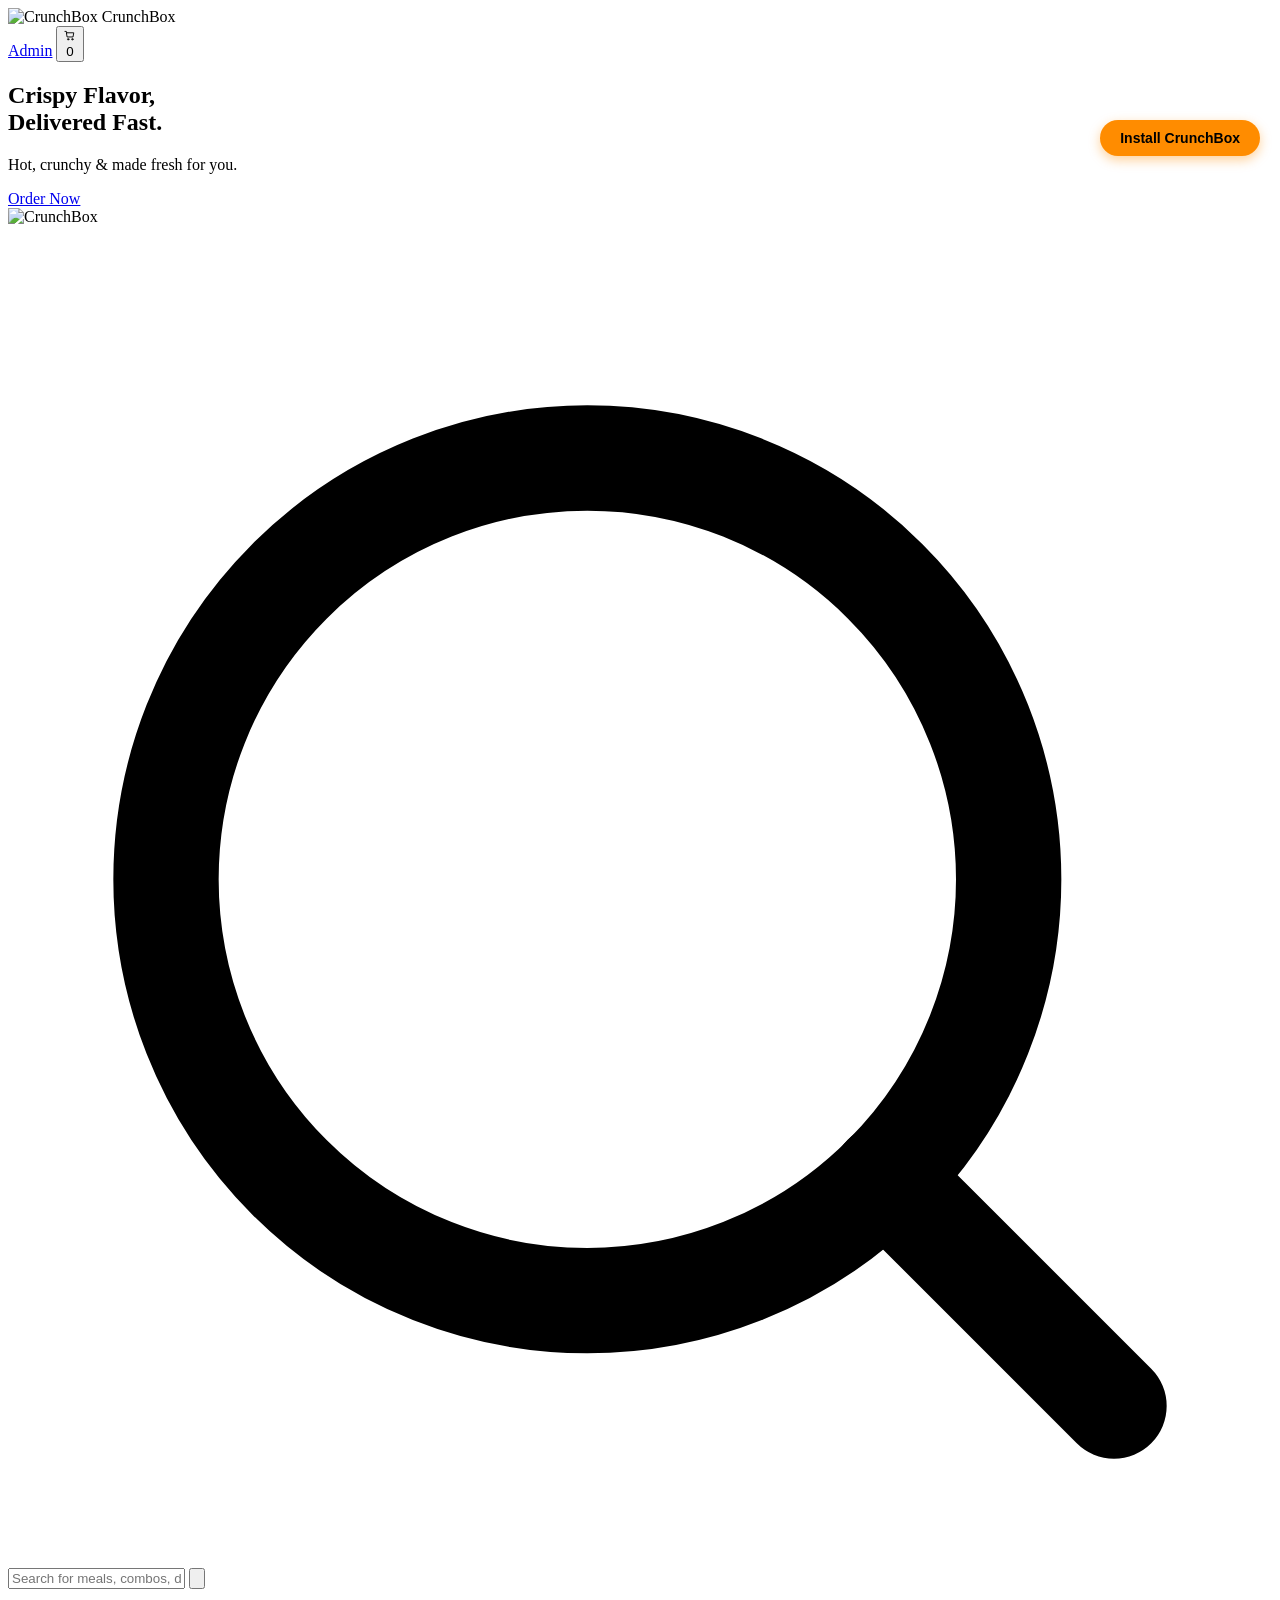
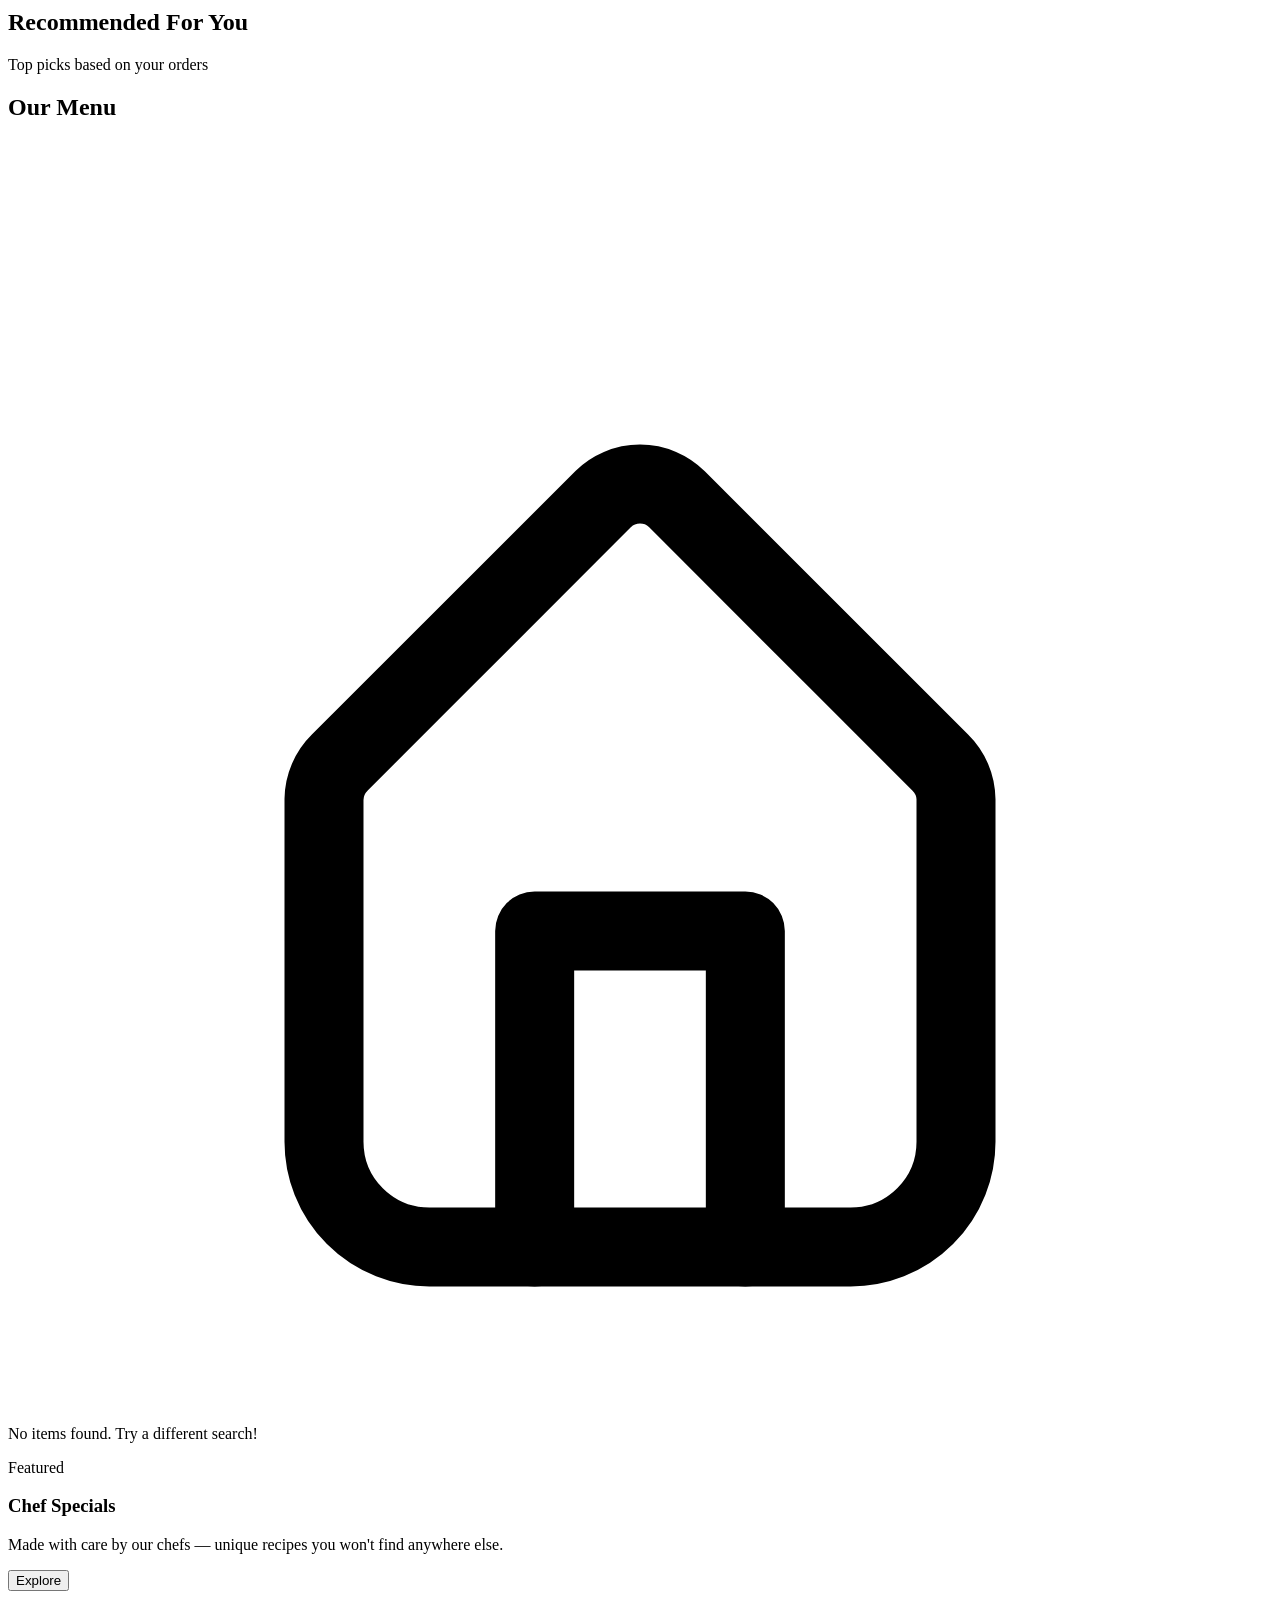
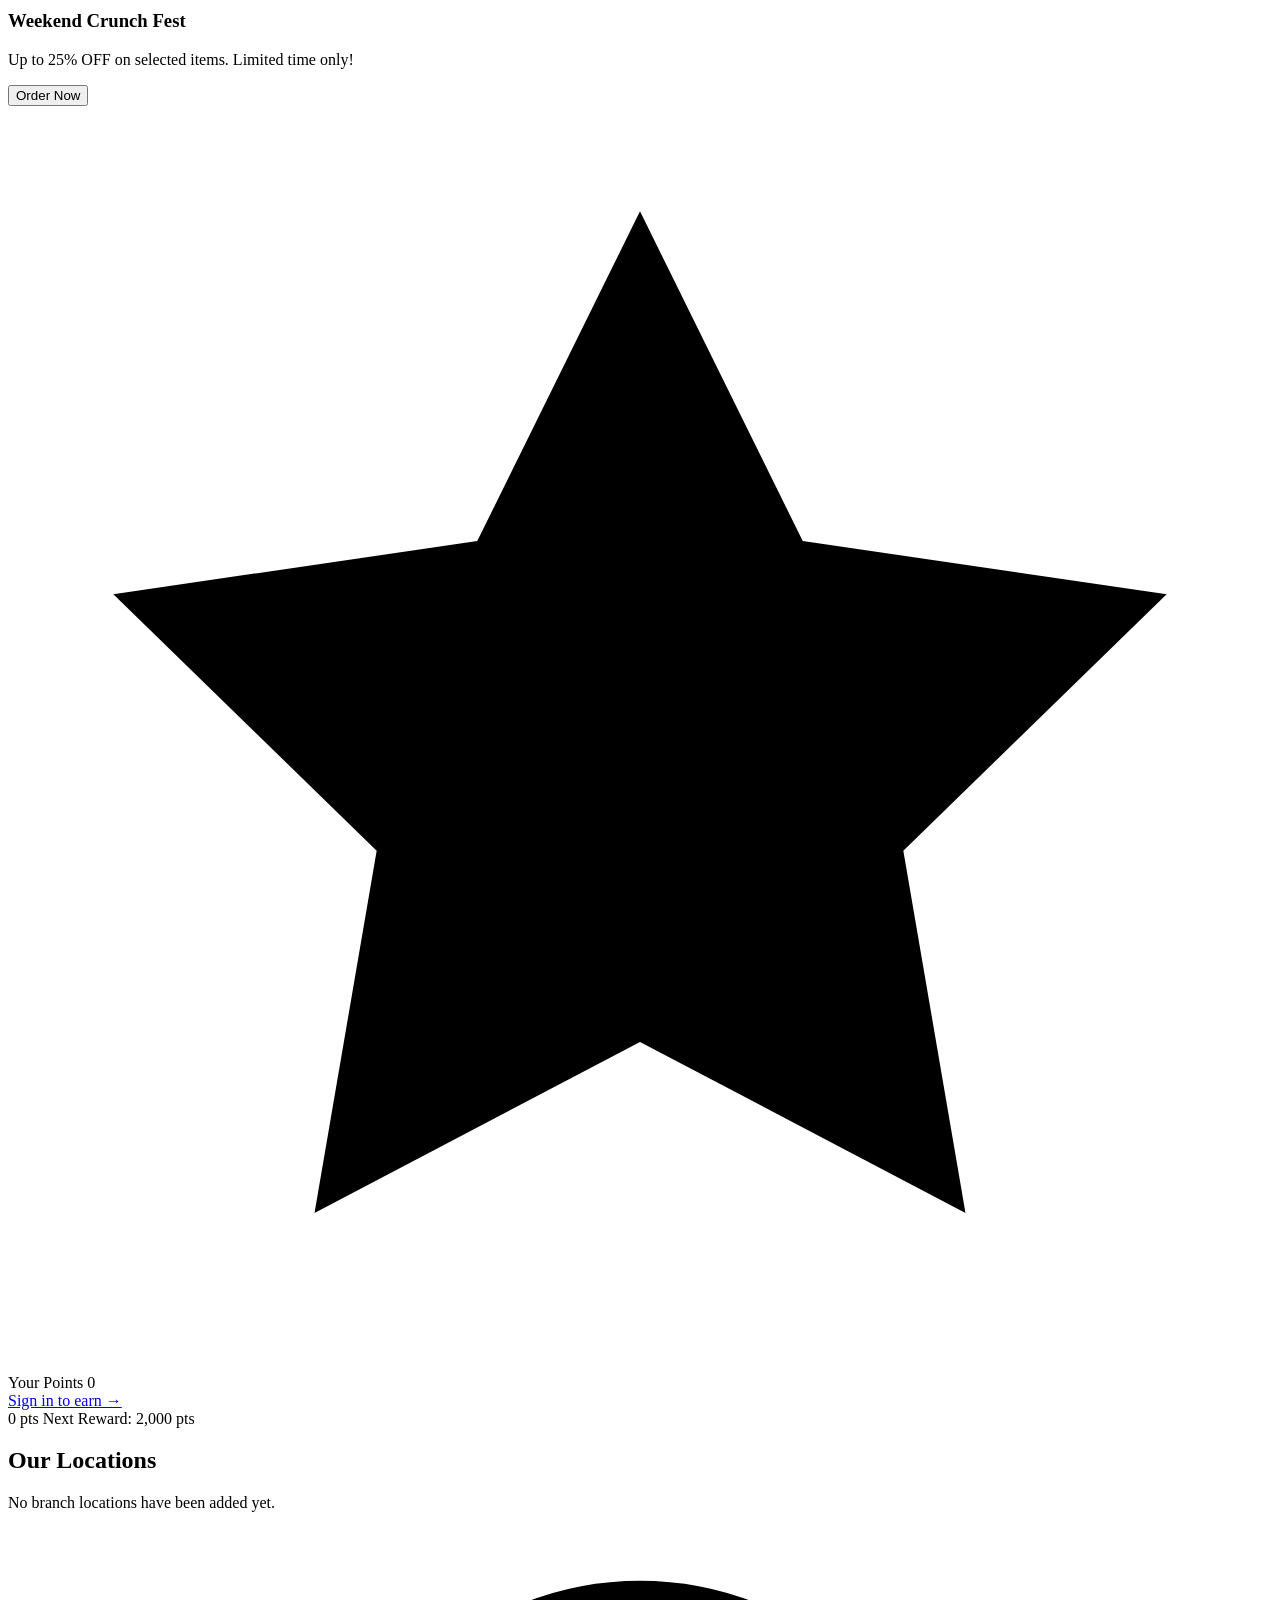
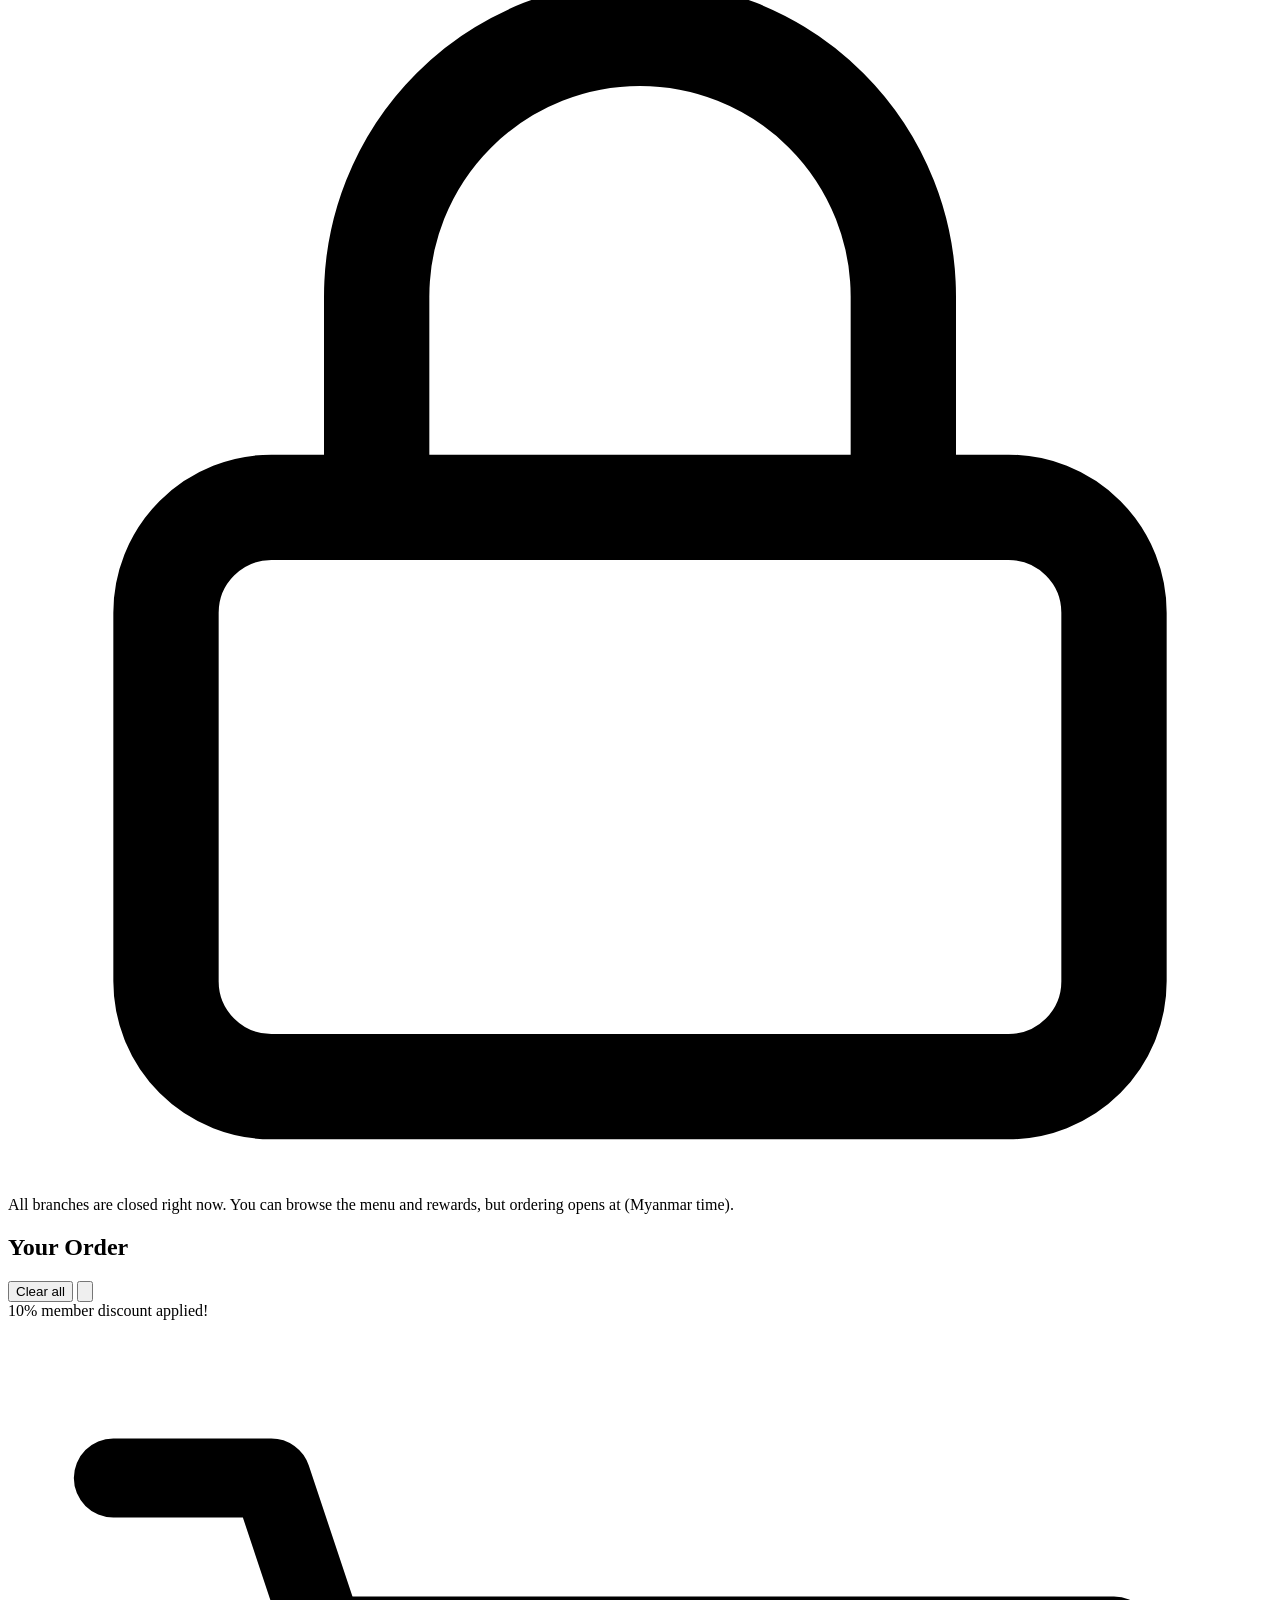
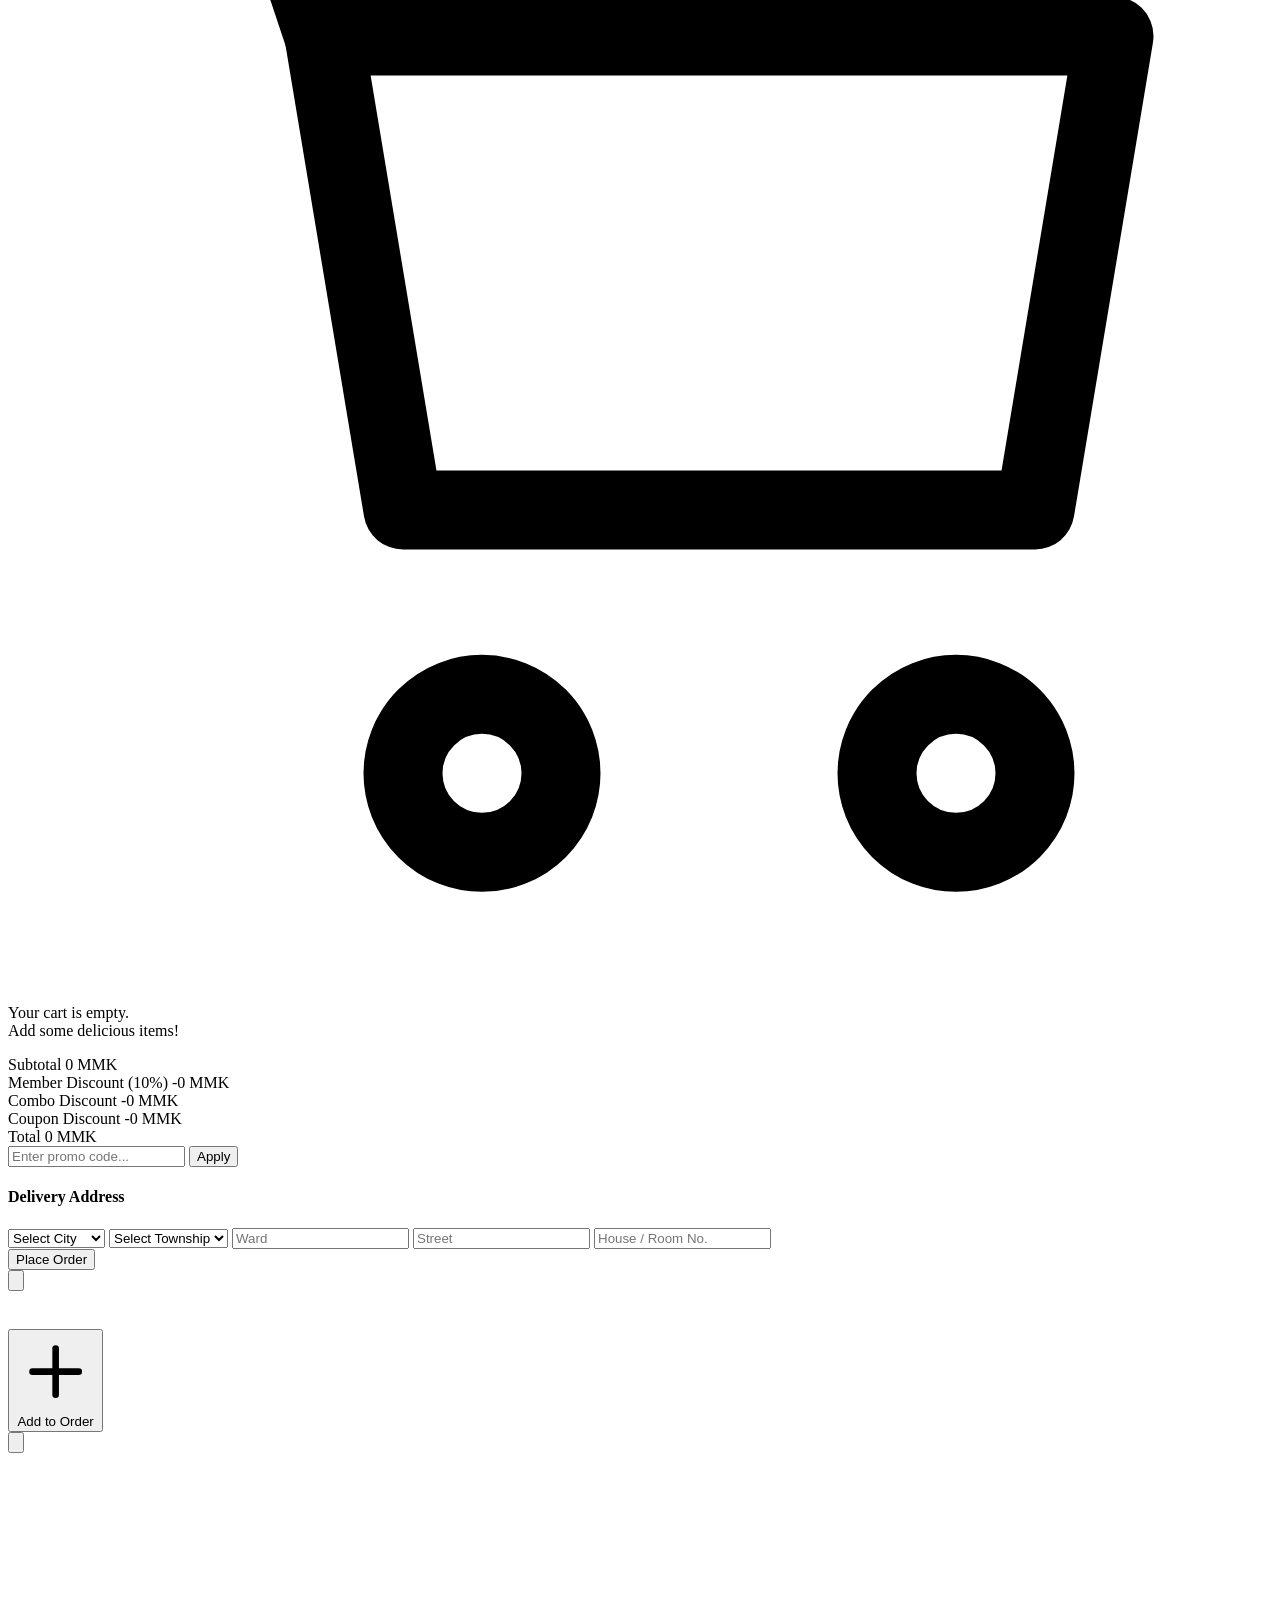
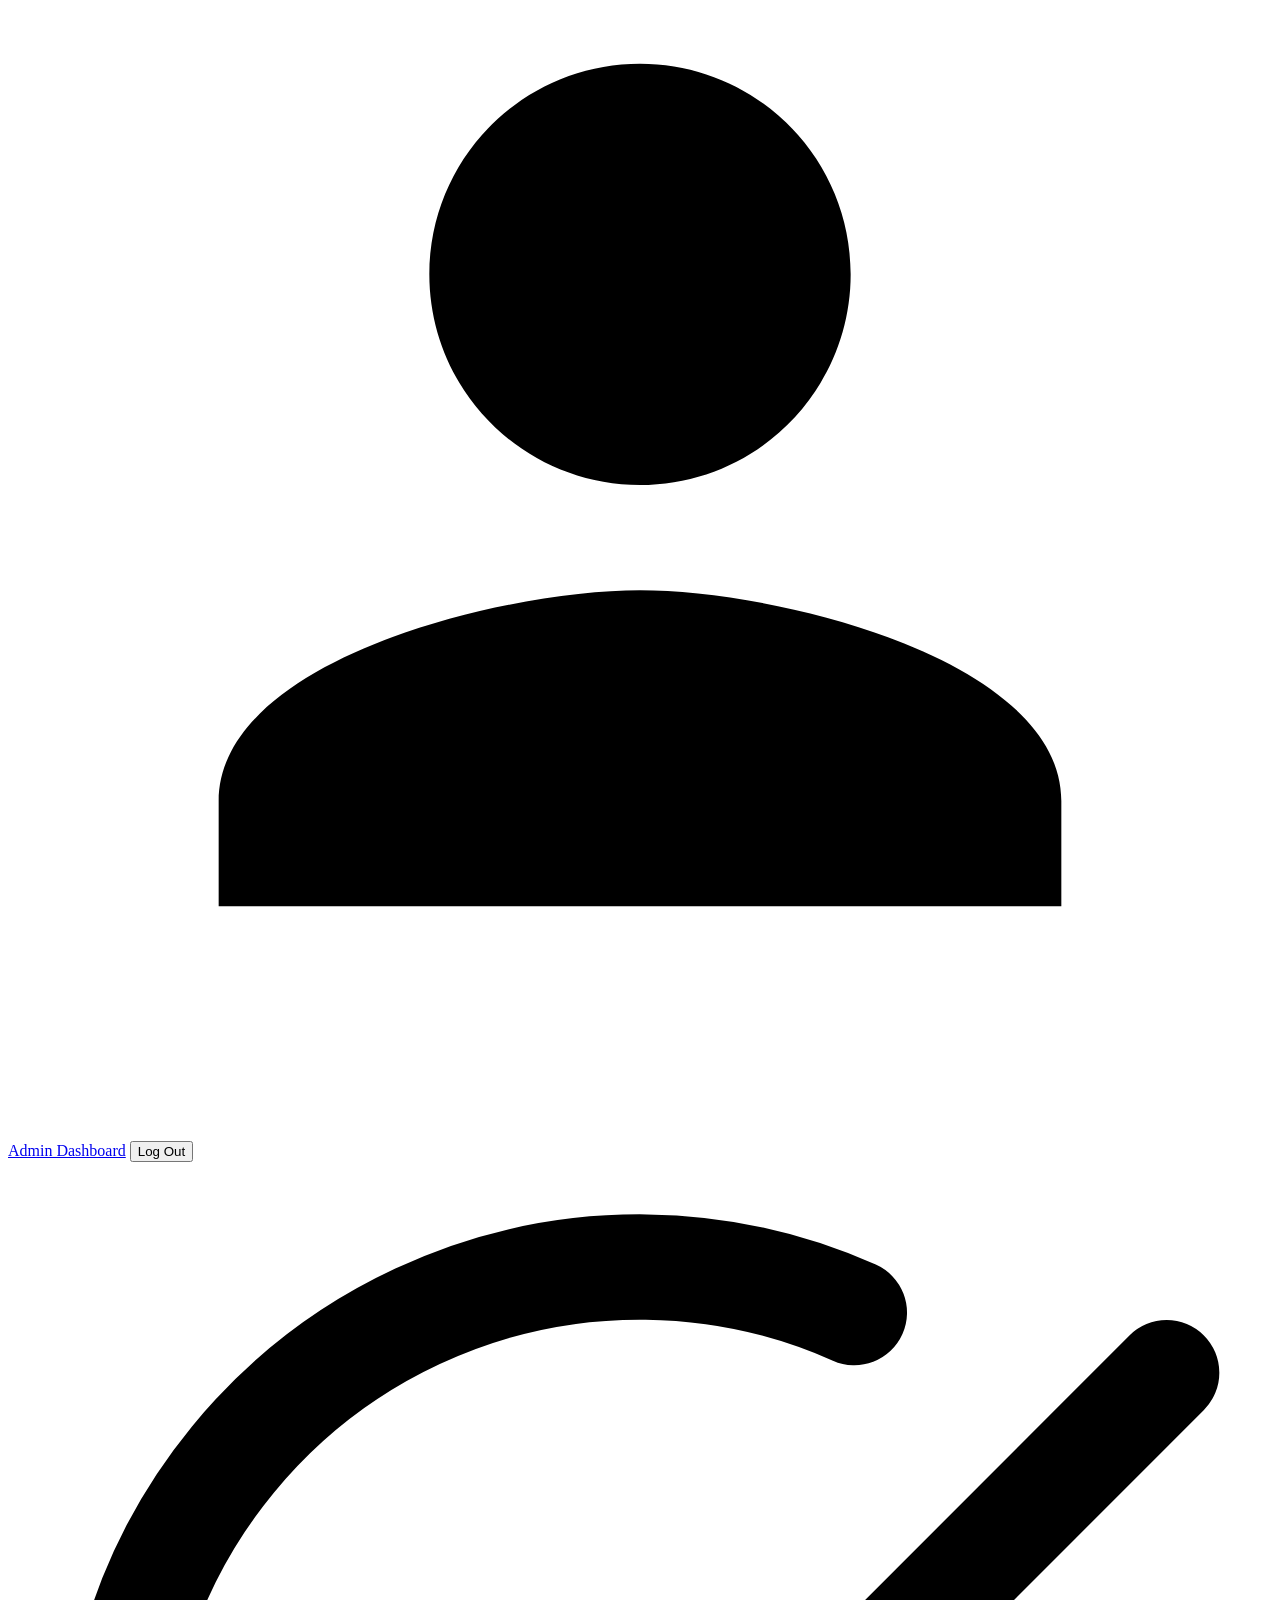
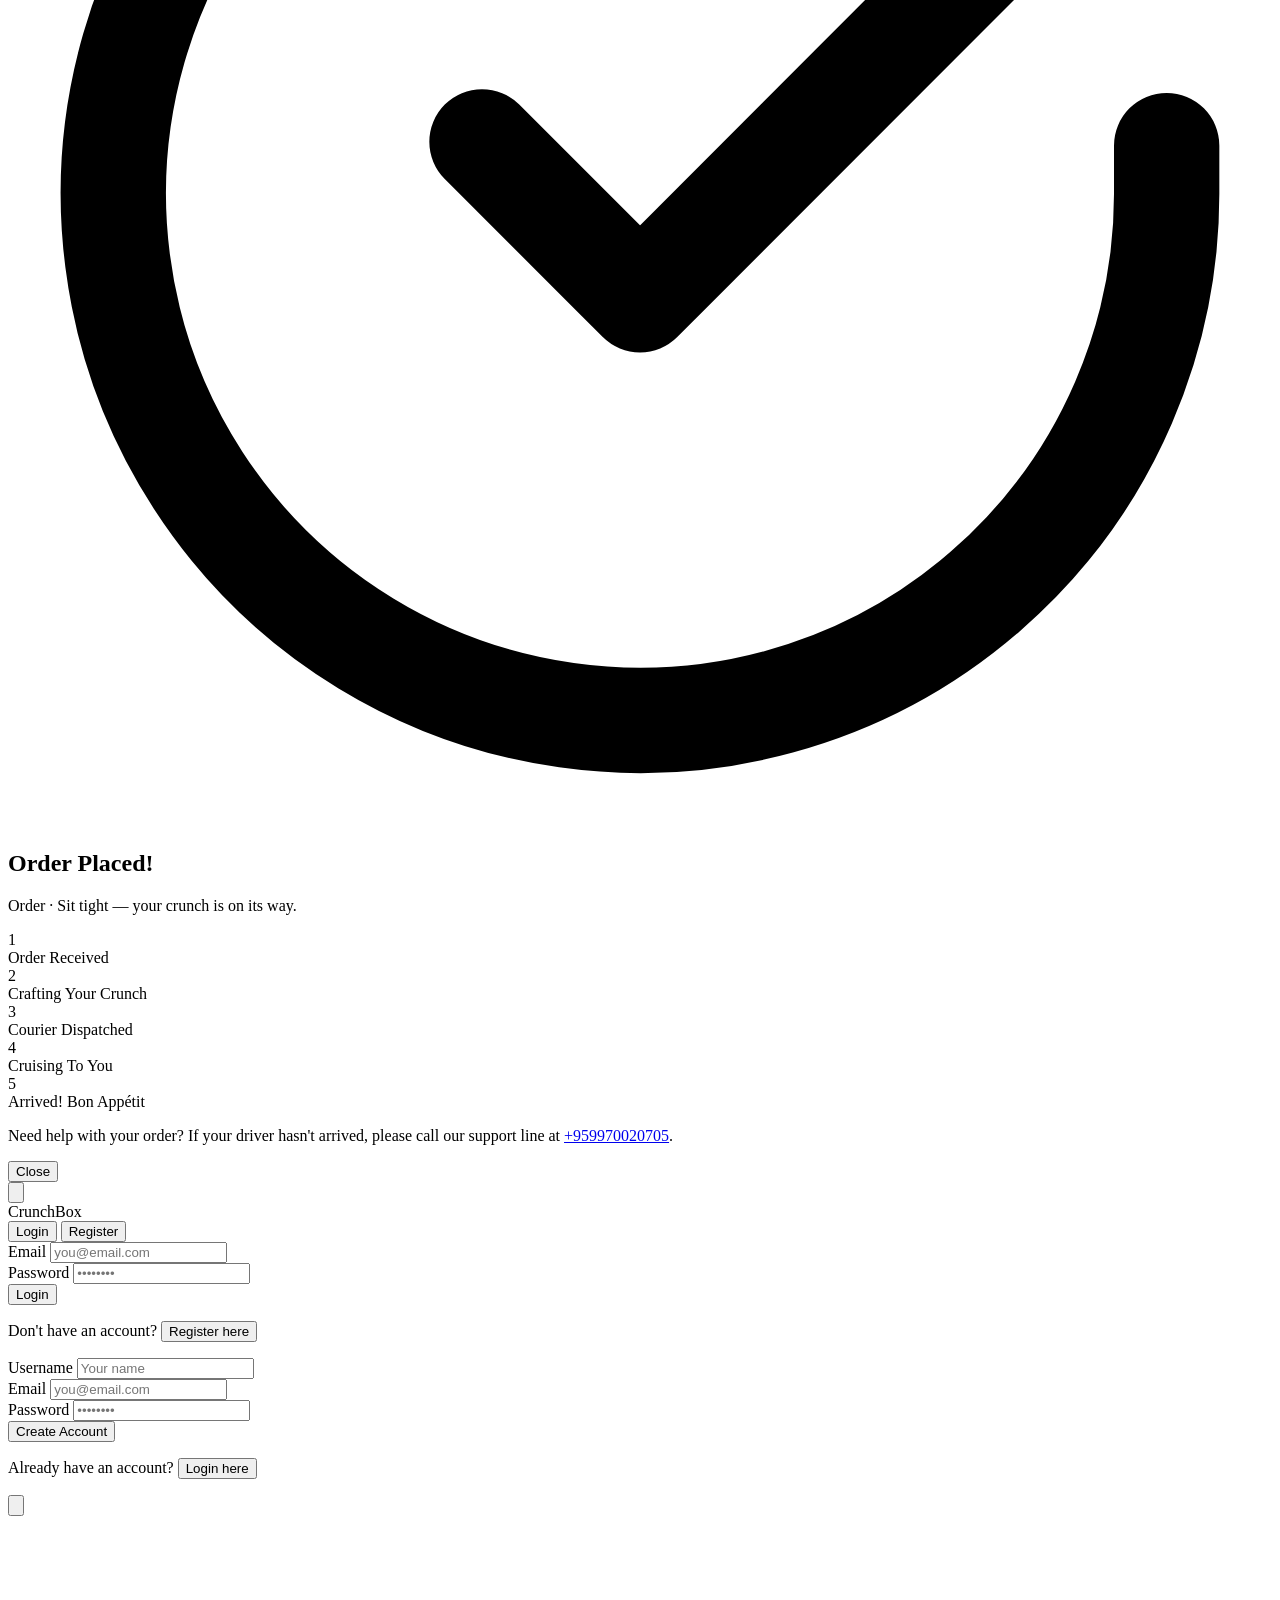
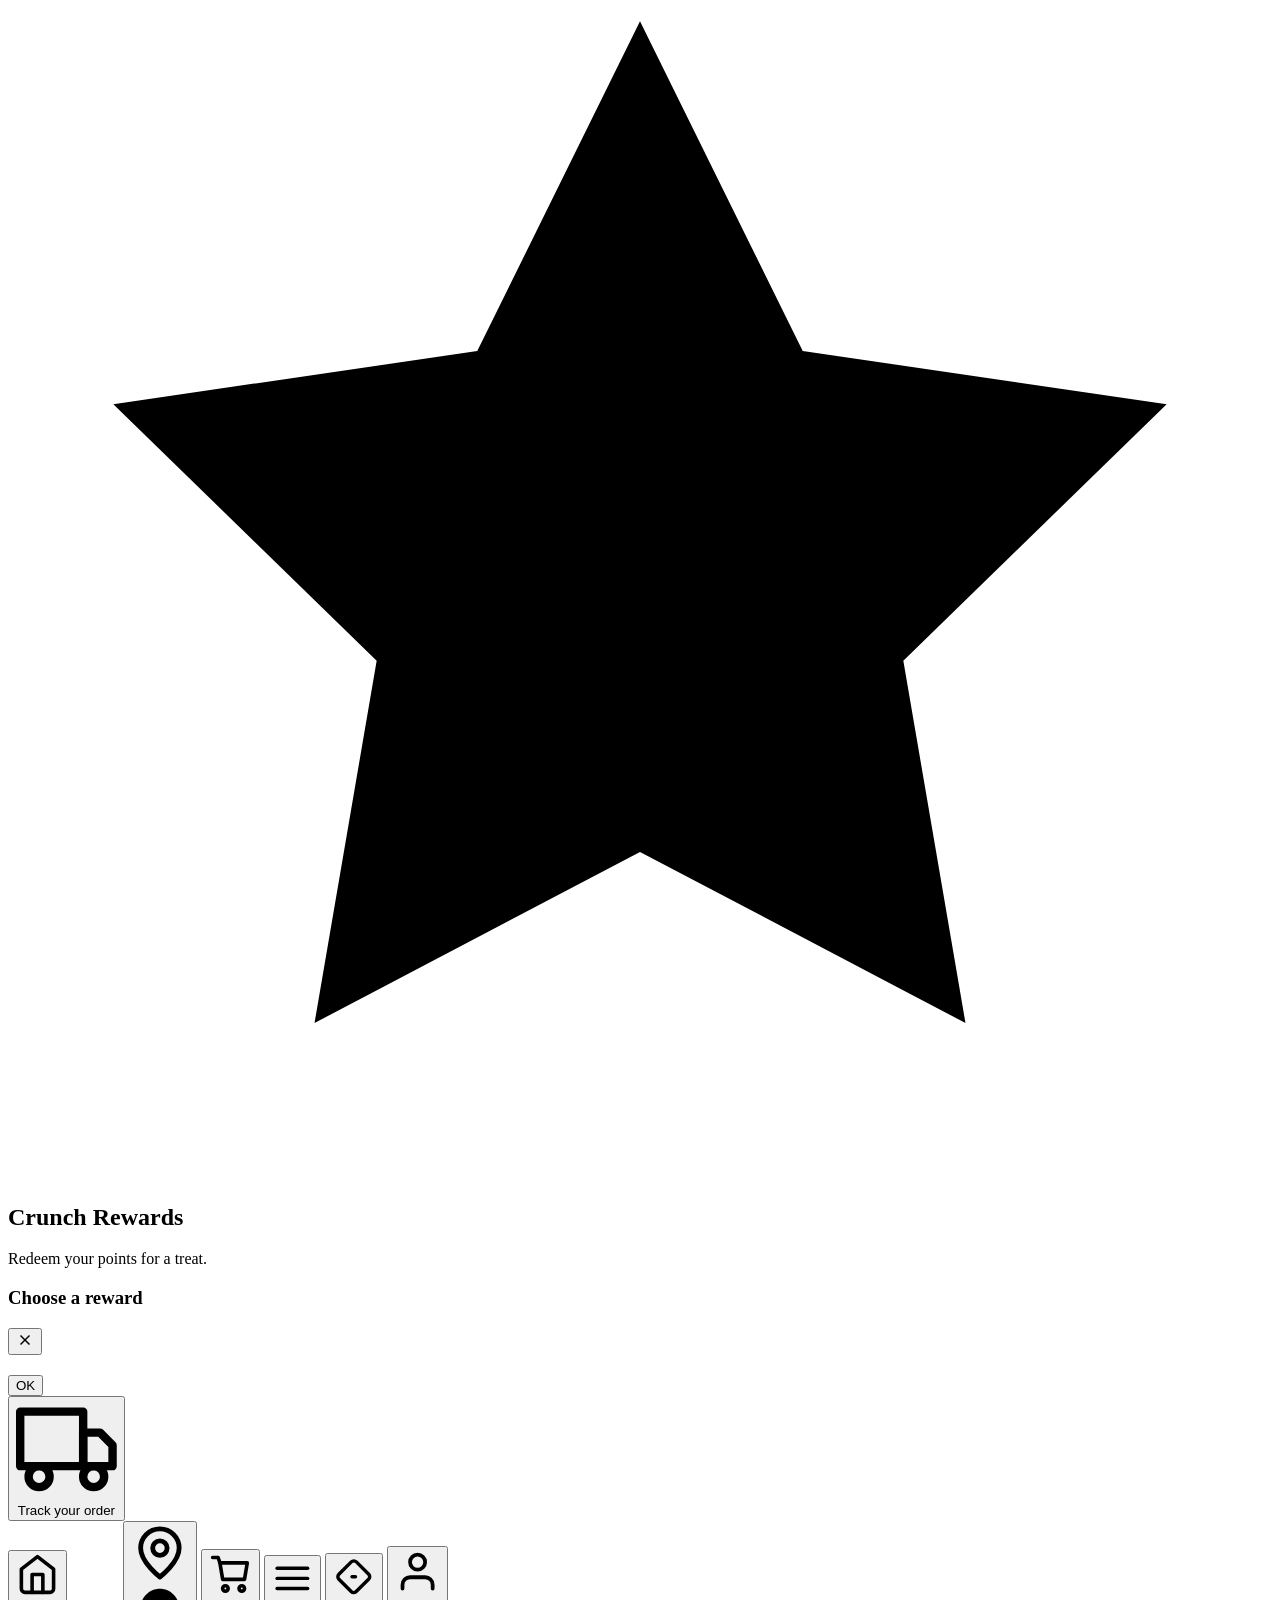
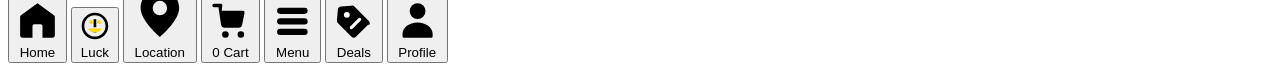
==== commit af4f2a48: "Scope redesign to mobile only; desktop keeps original line-icon nav" ====
--- a/my-food-app/frontend/templates/index.html
+++ b/my-food-app/frontend/templates/index.html
@@ -10,10 +10,10 @@
   <link
     href="https://fonts.googleapis.com/css2?family=Outfit:wght@400;500;600;700;800;900&family=Poppins:wght@400;500;600;700;800&display=swap"
     rel="stylesheet" />
-  <link rel="stylesheet" href="/static/css/main.css?v=13" />
+  <link rel="stylesheet" href="/static/css/main.css?v=20" />
   <link rel="stylesheet" href="/static/css/components.css?v=7" />
   <link rel="stylesheet" href="/static/css/storefront-customization.css?v=7" />
-  <link rel="stylesheet" href="/static/css/brand-theme.css?v=13" />
+  <link rel="stylesheet" href="/static/css/brand-theme.css?v=20" />
   <link rel="icon" type="image/svg+xml" href="/static/images/icons/crunchbox-logo.svg" />
   <link rel="apple-touch-icon" href="/static/images/icons/icon-192x192.png" />
 <link rel="manifest" href="/manifest.json" />
@@ -570,7 +570,13 @@
   ═══════════════════════════════════════════════════ -->
   <nav class="bottom-nav">
     <button class="bottom-nav-item active" id="nav-home" data-page="home">
-      <span class="nav-icon nav-icon-fill">
+      <span class="nav-icon nav-icon-desktop">
+        <svg viewBox="0 0 24 24" fill="none" stroke="currentColor" stroke-width="2" stroke-linecap="round" stroke-linejoin="round">
+          <path d="M3 9l9-7 9 7v11a2 2 0 0 1-2 2H5a2 2 0 0 1-2-2z"></path>
+          <polyline points="9 22 9 12 15 12 15 22"></polyline>
+        </svg>
+      </span>
+      <span class="nav-icon nav-icon-mobile">
         <svg viewBox="0 0 24 24" fill="currentColor">
           <path d="M12 2.4 2.8 9.1a1.2 1.2 0 0 0-.5 1v10A1.5 1.5 0 0 0 3.8 21.6h5.4v-6.5a1 1 0 0 1 1-1h3.6a1 1 0 0 1 1 1v6.5h5.4a1.5 1.5 0 0 0 1.5-1.5v-10a1.2 1.2 0 0 0-.5-1z"/>
         </svg>
@@ -590,7 +596,13 @@
       <span class="nav-label">Luck</span>
     </button>
     <button class="bottom-nav-item" id="nav-locations" data-page="locations">
-      <span class="nav-icon nav-icon-fill">
+      <span class="nav-icon nav-icon-desktop">
+        <svg viewBox="0 0 24 24" fill="none" stroke="currentColor" stroke-width="2" stroke-linecap="round" stroke-linejoin="round">
+          <path d="M20 10c0 6-8 12-8 12s-8-6-8-12a8 8 0 0 1 16 0Z"></path>
+          <circle cx="12" cy="10" r="3"></circle>
+        </svg>
+      </span>
+      <span class="nav-icon nav-icon-mobile">
         <svg viewBox="0 0 24 24" fill="currentColor">
           <path d="M12 2C7.6 2 4 5.6 4 10c0 5.4 8 12 8 12s8-6.6 8-12c0-4.4-3.6-8-8-8zm0 11a3 3 0 1 1 0-6 3 3 0 0 1 0 6z"/>
         </svg>
@@ -599,7 +611,15 @@
     </button>
     <button class="bottom-nav-item nav-cart-center" id="nav-order" aria-label="Cart">
       <span class="nav-cart-fab-inner">
-        <span class="nav-icon nav-icon-fill">
+        <span class="nav-icon nav-icon-desktop">
+          <svg viewBox="0 0 24 24" fill="none" stroke="currentColor" stroke-width="2" stroke-linecap="round" stroke-linejoin="round">
+            <path d="M6 6h15l-1.5 9h-12z"></path>
+            <circle cx="9" cy="20" r="1.5"></circle>
+            <circle cx="18" cy="20" r="1.5"></circle>
+            <path d="M6 6L5 3H2"></path>
+          </svg>
+        </span>
+      <span class="nav-icon nav-icon-mobile">
           <svg viewBox="0 0 24 24" fill="currentColor">
             <path d="M7 7h11.5a1 1 0 0 1 1 1.2l-1.3 6.5a2 2 0 0 1-2 1.6H8.6a2 2 0 0 1-2-1.7L5.2 5.1H2.8A1 1 0 0 1 1.8 4.1 1 1 0 0 1 2.8 3.1h3.5a1 1 0 0 1 1 .8z"/>
             <circle cx="9" cy="20" r="1.8"/>
@@ -611,7 +631,14 @@
       <span class="nav-label">Cart</span>
     </button>
     <button class="bottom-nav-item" id="nav-menu" data-page="menu">
-      <span class="nav-icon nav-icon-fill">
+      <span class="nav-icon nav-icon-desktop">
+        <svg viewBox="0 0 24 24" fill="none" stroke="currentColor" stroke-width="2" stroke-linecap="round" stroke-linejoin="round">
+          <path d="M3 6h18"></path>
+          <path d="M3 12h18"></path>
+          <path d="M3 18h18"></path>
+        </svg>
+      </span>
+      <span class="nav-icon nav-icon-mobile">
         <svg viewBox="0 0 24 24" fill="currentColor">
           <rect x="3" y="4" width="18" height="3.6" rx="1.8"/>
           <rect x="3" y="10.2" width="18" height="3.6" rx="1.8"/>
@@ -621,7 +648,13 @@
       <span class="nav-label">Menu</span>
     </button>
     <button class="bottom-nav-item" id="nav-deals" data-page="deals">
-      <span class="nav-icon nav-icon-fill">
+      <span class="nav-icon nav-icon-desktop">
+        <svg viewBox="0 0 24 24" fill="none" stroke="currentColor" stroke-width="2" stroke-linecap="round" stroke-linejoin="round">
+          <path d="M20.59 13.41 13.42 20.58a2.06 2.06 0 0 1-2.91 0L3.41 13.41a2 2 0 0 1 0-2.83L10.59 3.41a2.06 2.06 0 0 1 2.91 0l7.17 7.17a2 2 0 0 1-.08 2.83Z"></path>
+          <line x1="11" y1="12" x2="13" y2="12"></line>
+        </svg>
+      </span>
+      <span class="nav-icon nav-icon-mobile">
         <svg viewBox="0 0 24 24" fill="currentColor">
           <path d="M20.6 13.4 13.4 20.6a2 2 0 0 1-2.8 0L2.9 12.9A2 2 0 0 1 2.3 11l.5-6a2 2 0 0 1 1.8-1.8l6-.5a2 2 0 0 1 1.9.6l8.1 8.1a2 2 0 0 1 0 2.8z"/>
           <circle cx="8" cy="8" r="1.7" fill="#fff"/>
@@ -631,7 +664,13 @@
       <span class="nav-label">Deals</span>
     </button>
     <button class="bottom-nav-item" id="nav-profile" data-page="profile">
-      <span class="nav-icon nav-icon-fill">
+      <span class="nav-icon nav-icon-desktop">
+        <svg viewBox="0 0 24 24" fill="none" stroke="currentColor" stroke-width="2" stroke-linecap="round" stroke-linejoin="round">
+          <path d="M20 21v-2a4 4 0 0 0-4-4H8a4 4 0 0 0-4 4v2"></path>
+          <circle cx="12" cy="7" r="4"></circle>
+        </svg>
+      </span>
+      <span class="nav-icon nav-icon-mobile">
         <svg viewBox="0 0 24 24" fill="currentColor">
           <circle cx="12" cy="7.5" r="4.2"/>
           <path d="M12 13.5c-4.4 0-8 2.7-8 6v1.3a.8.8 0 0 0 .8.8h14.4a.8.8 0 0 0 .8-.8V19.5c0-3.3-3.6-6-8-6z"/>
